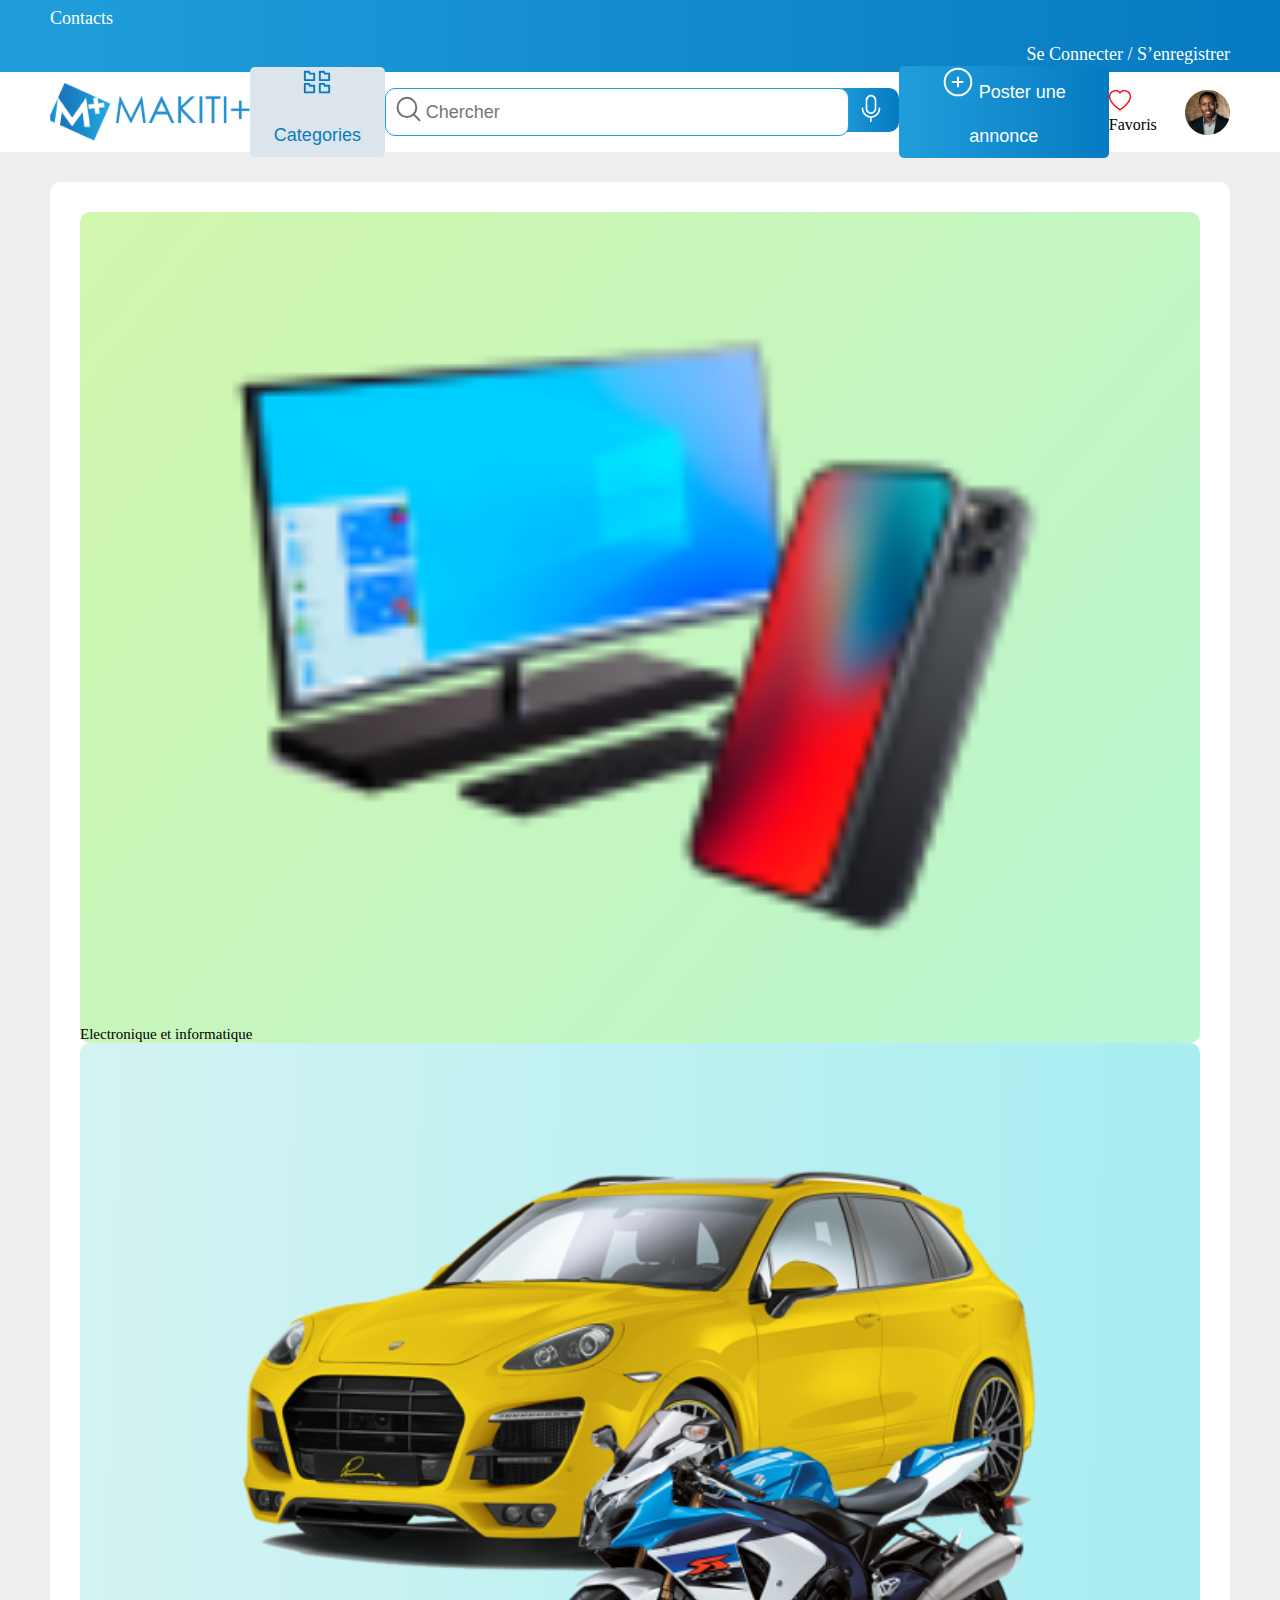
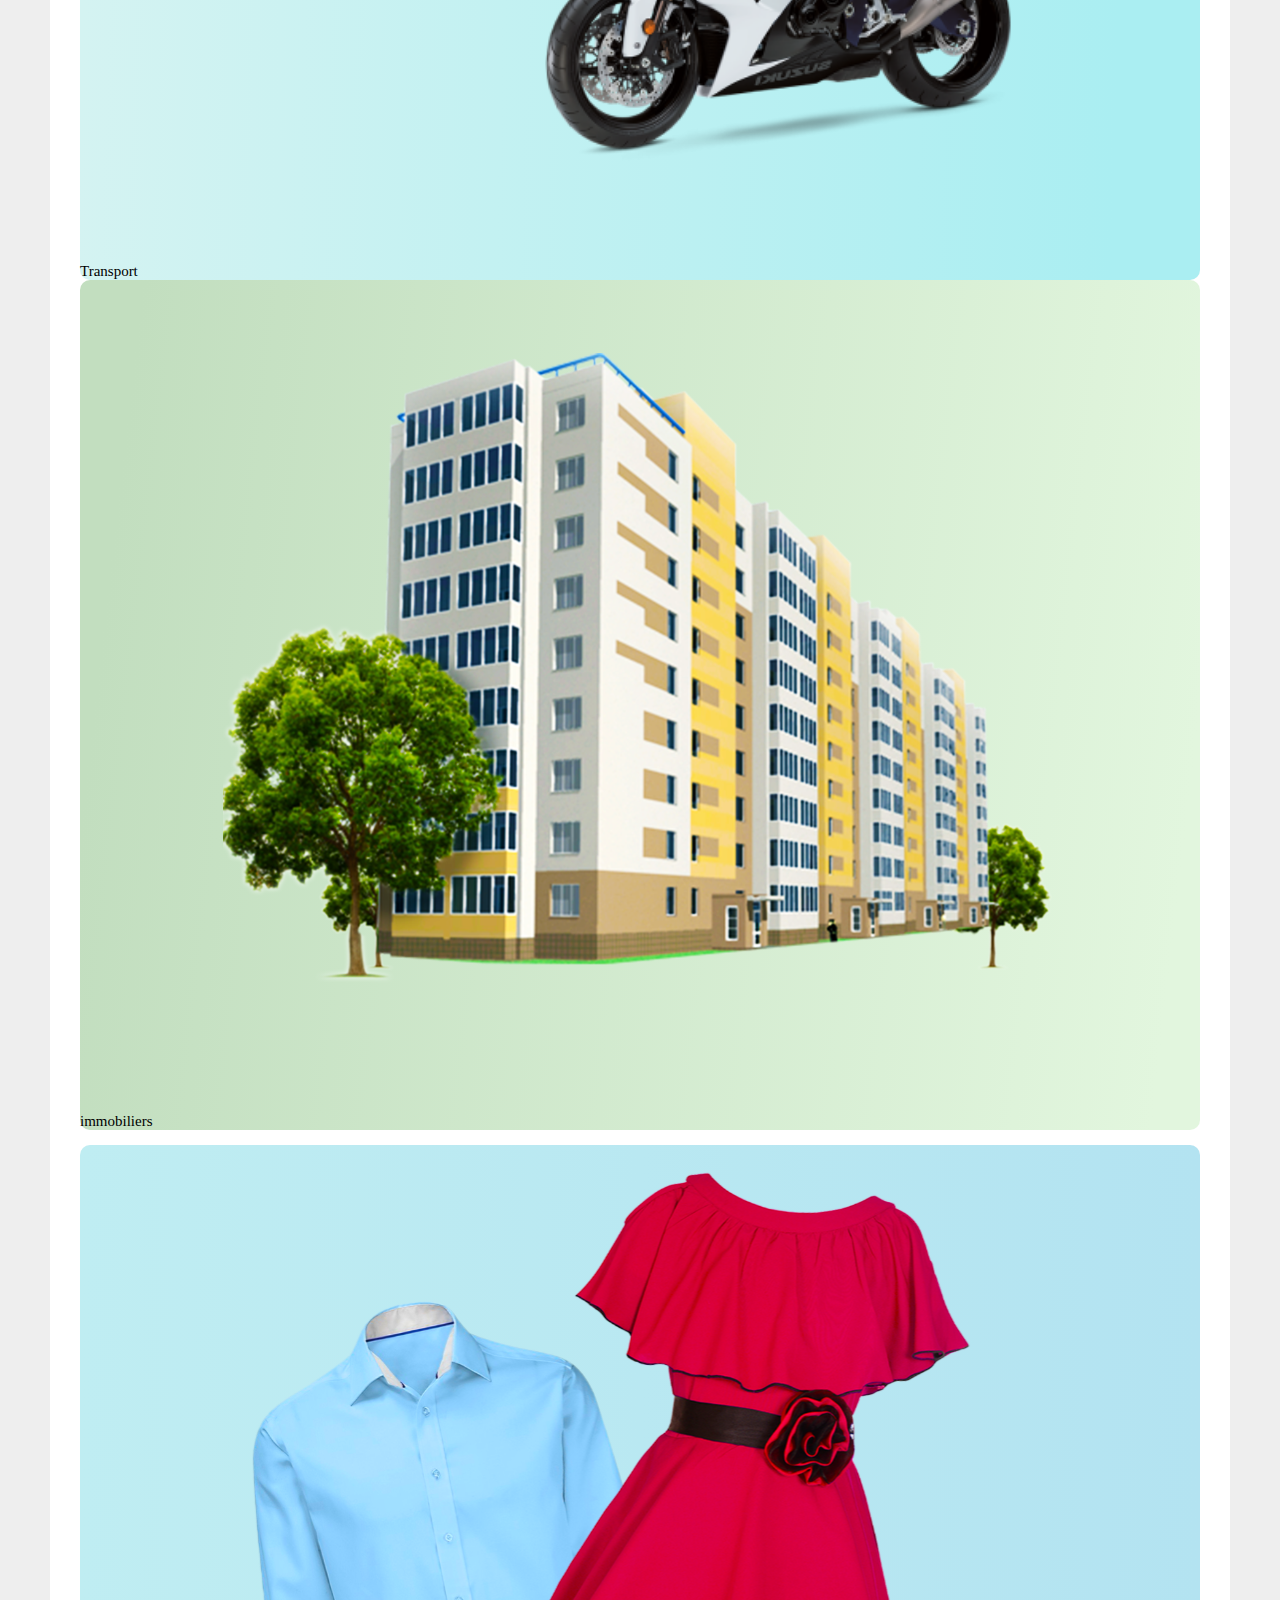
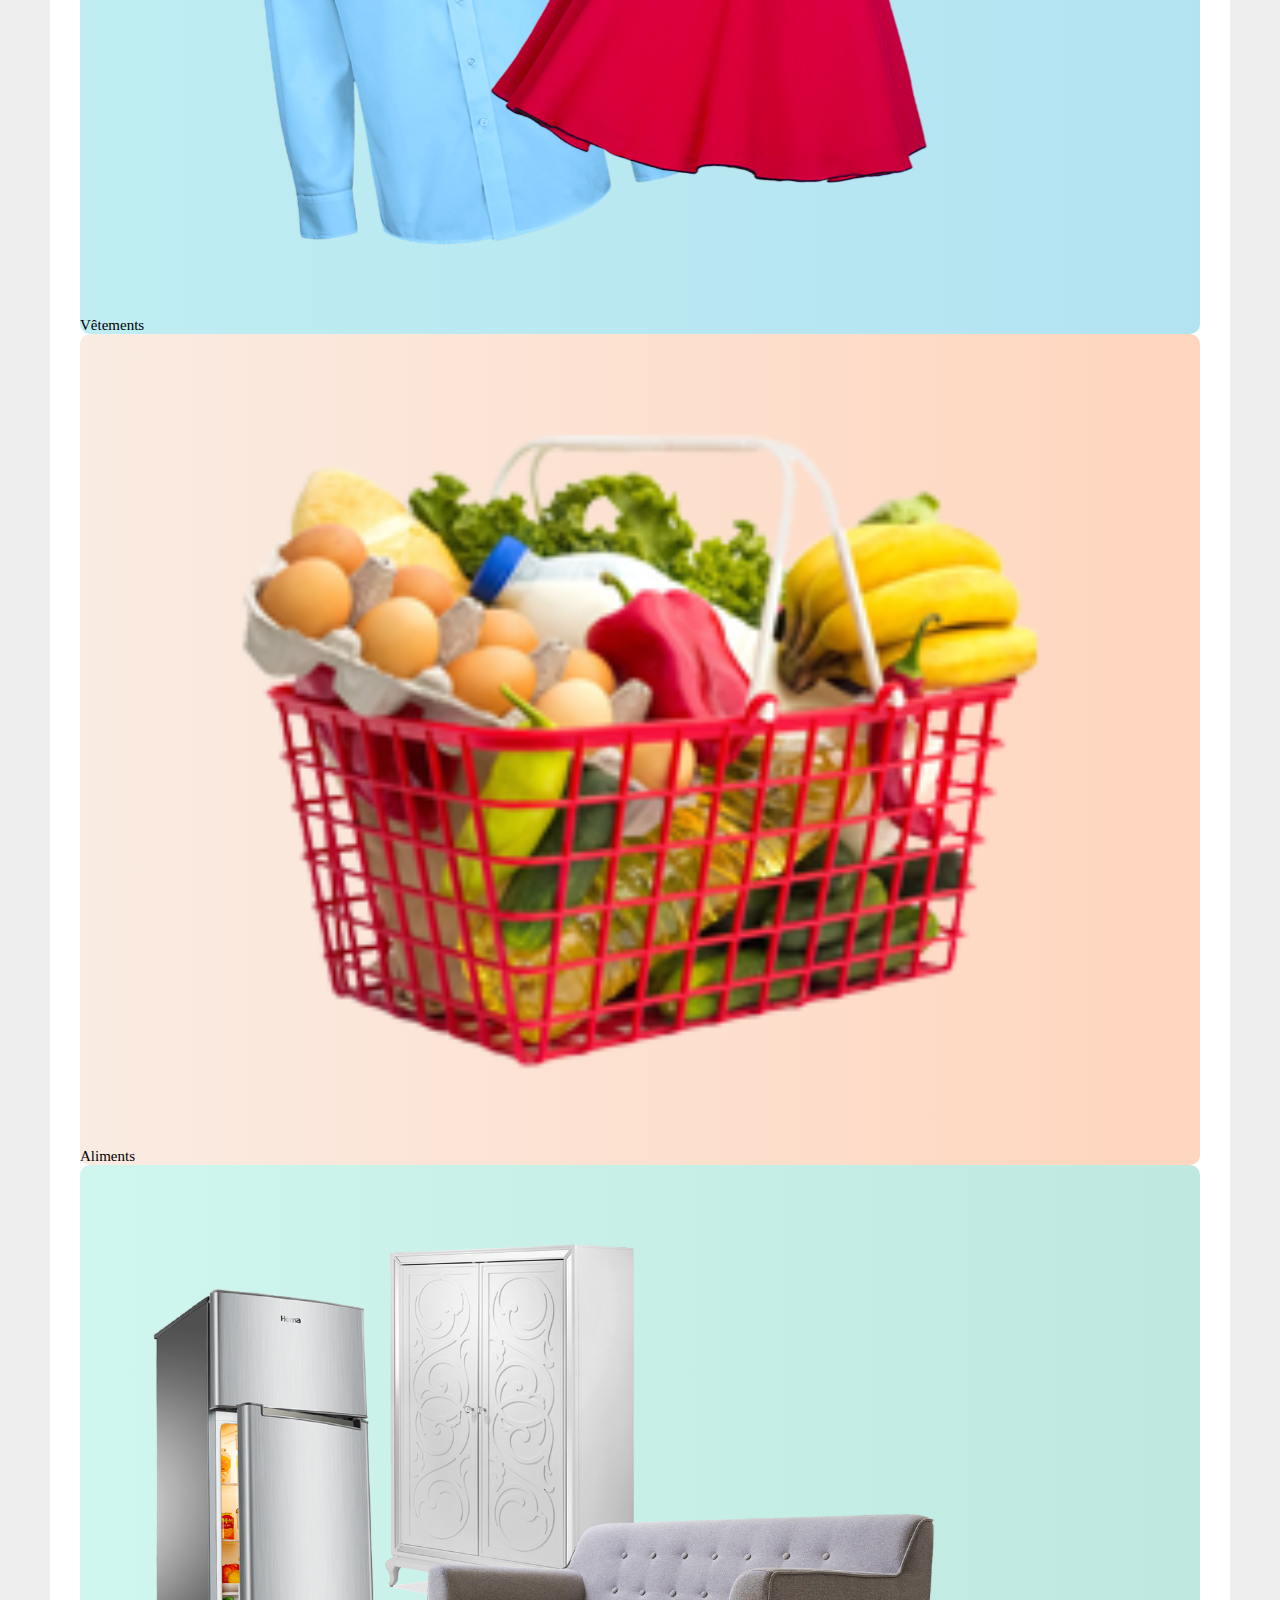
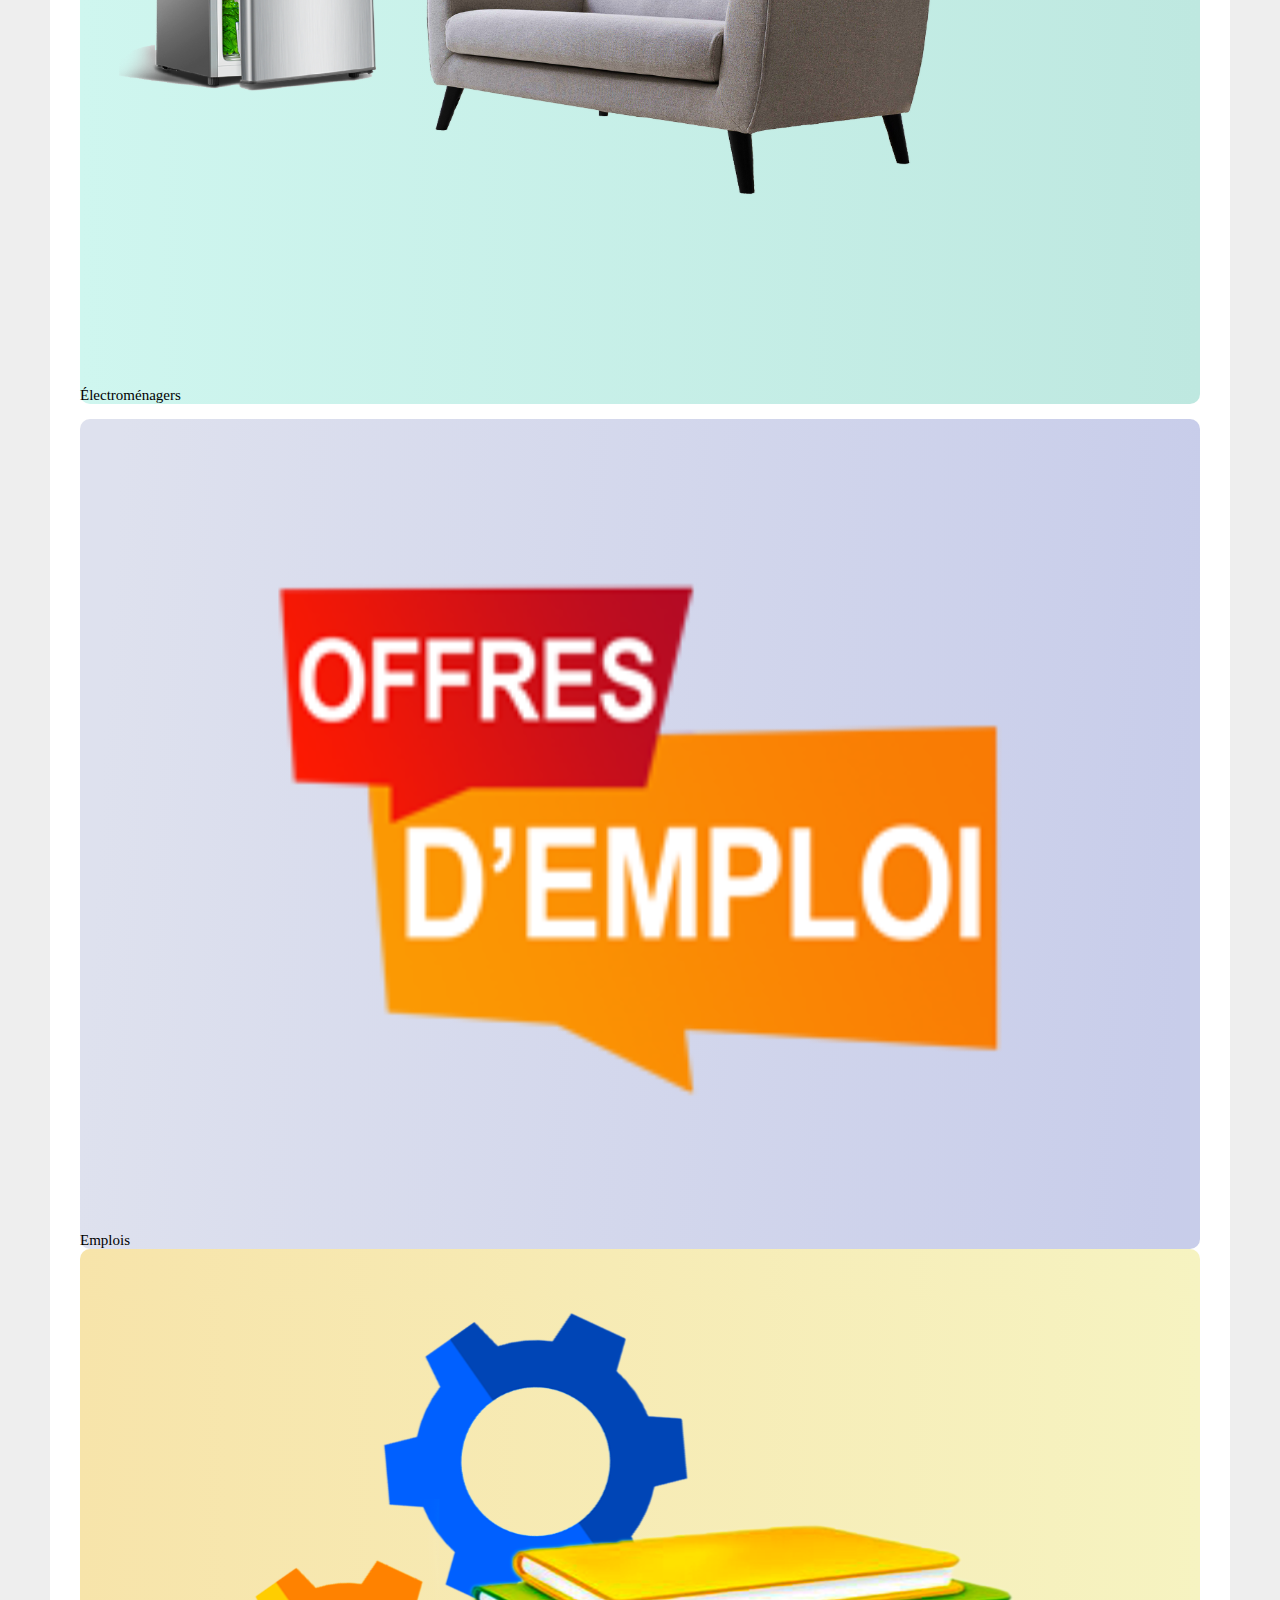
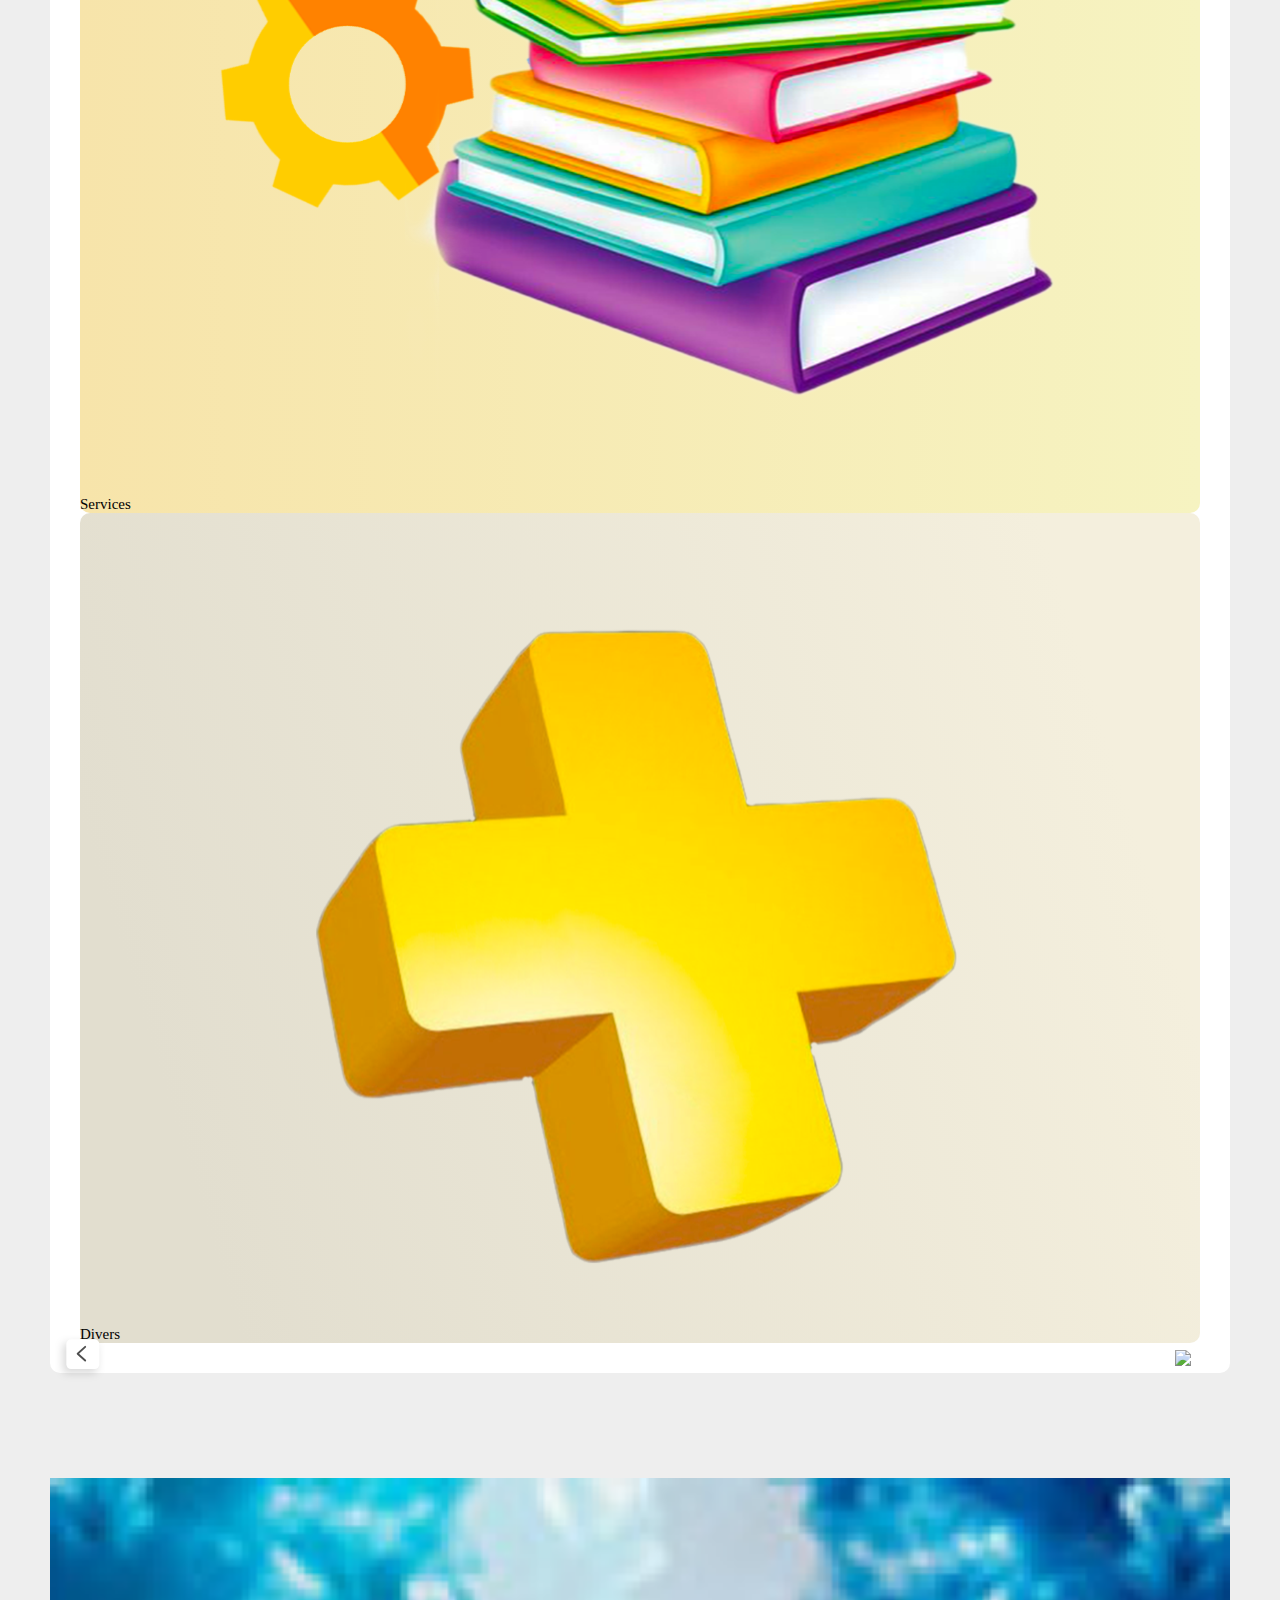
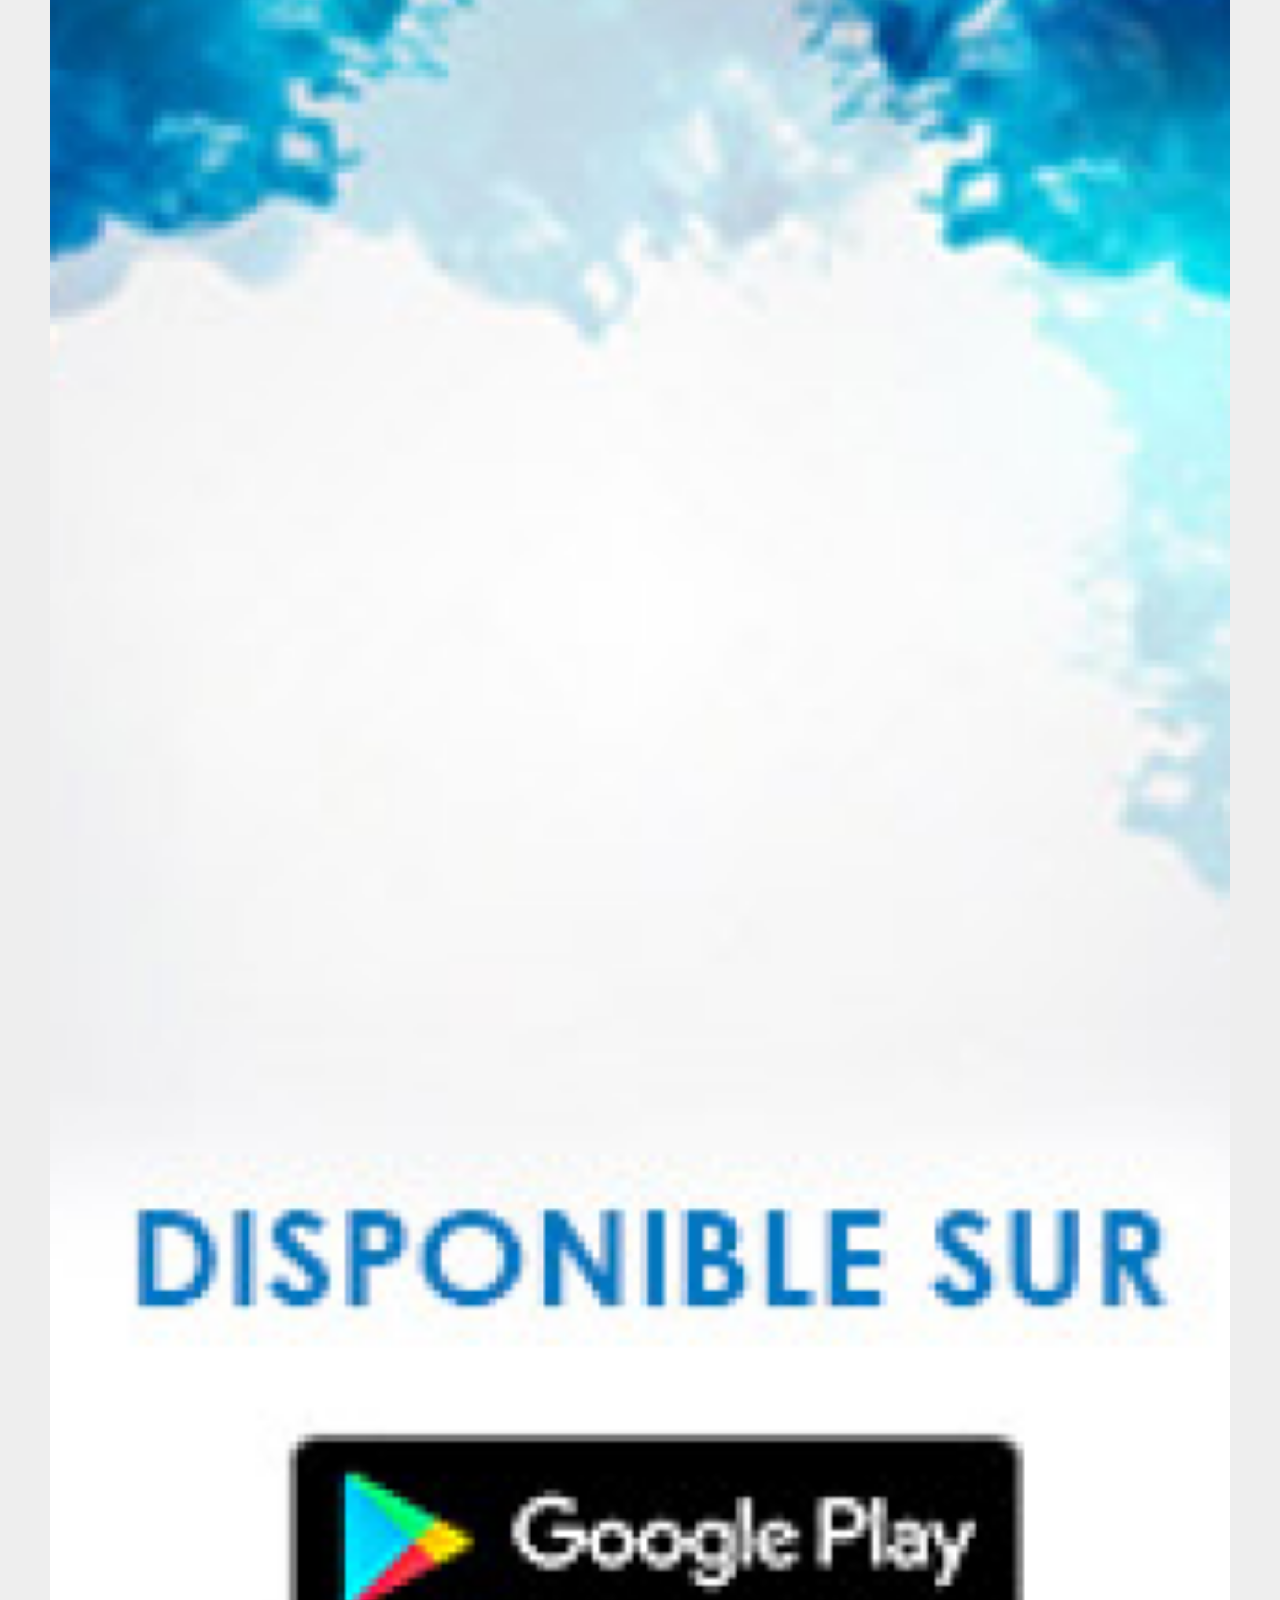
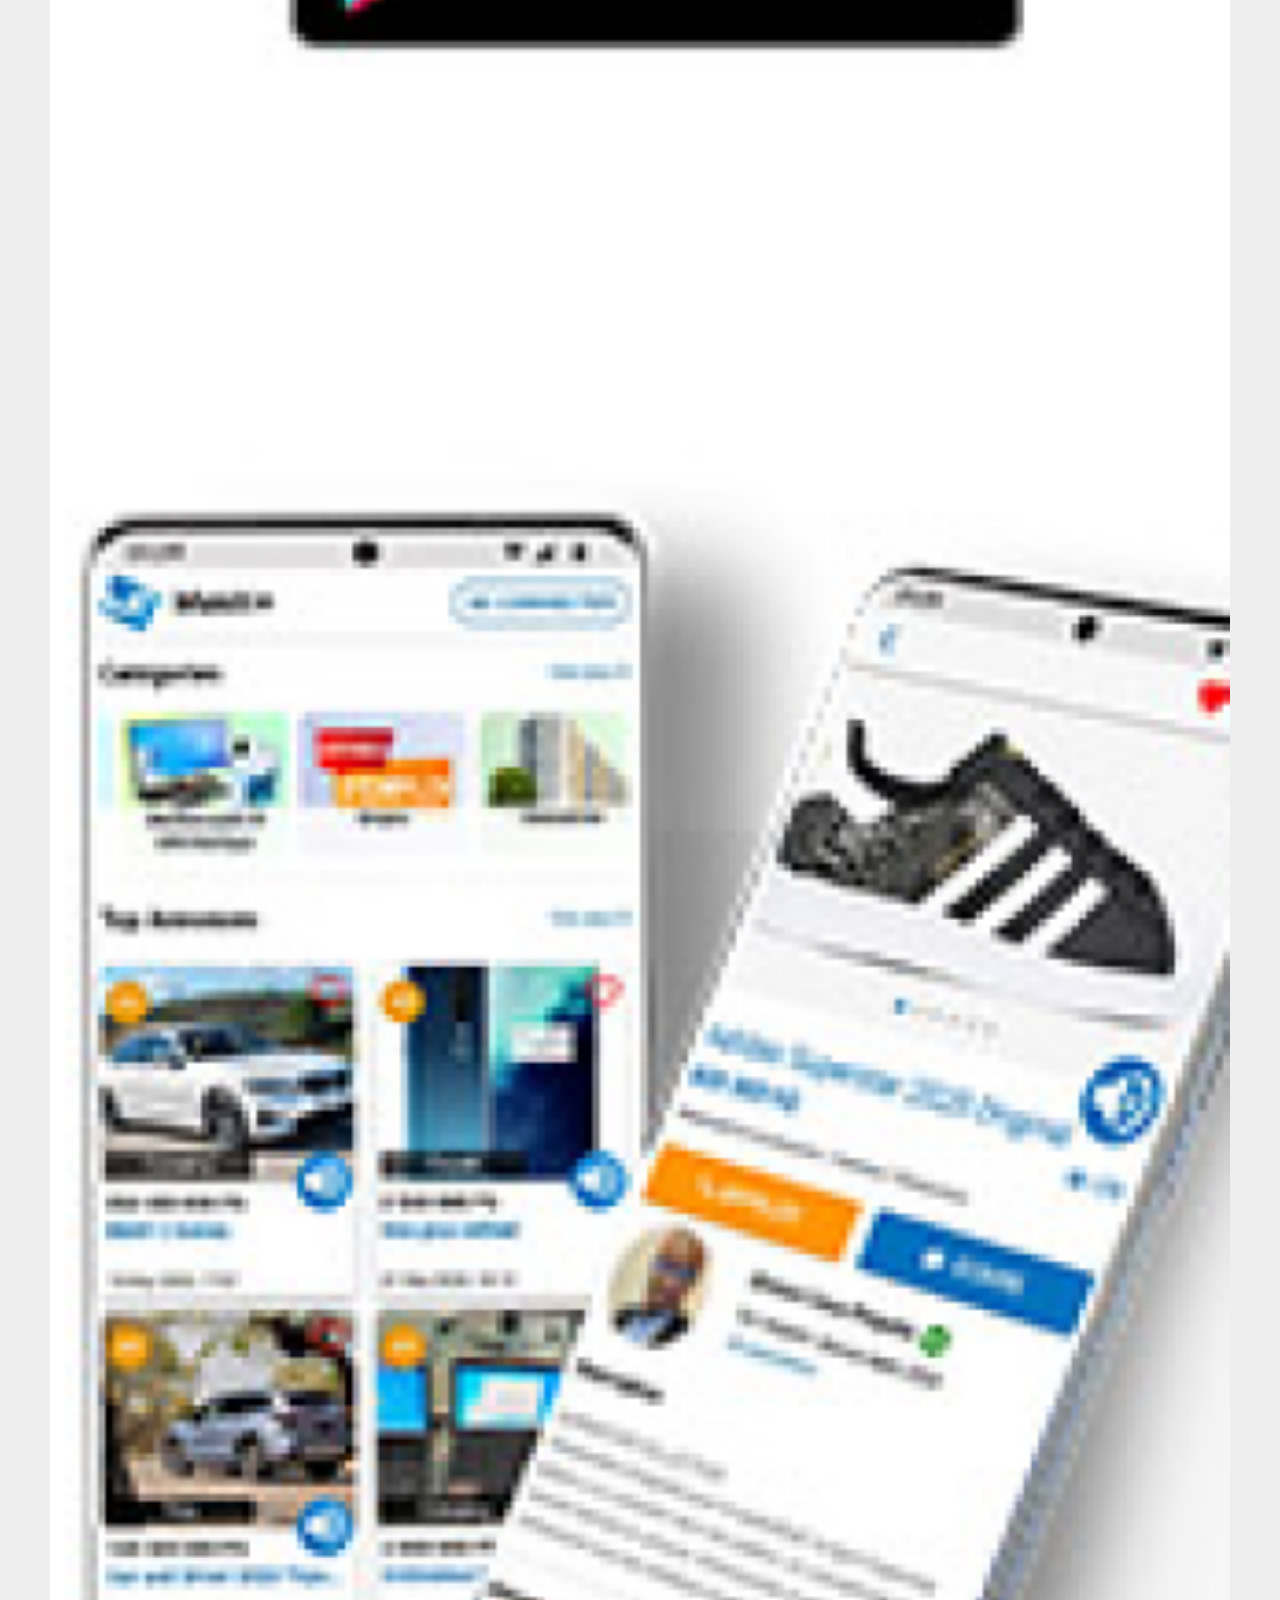
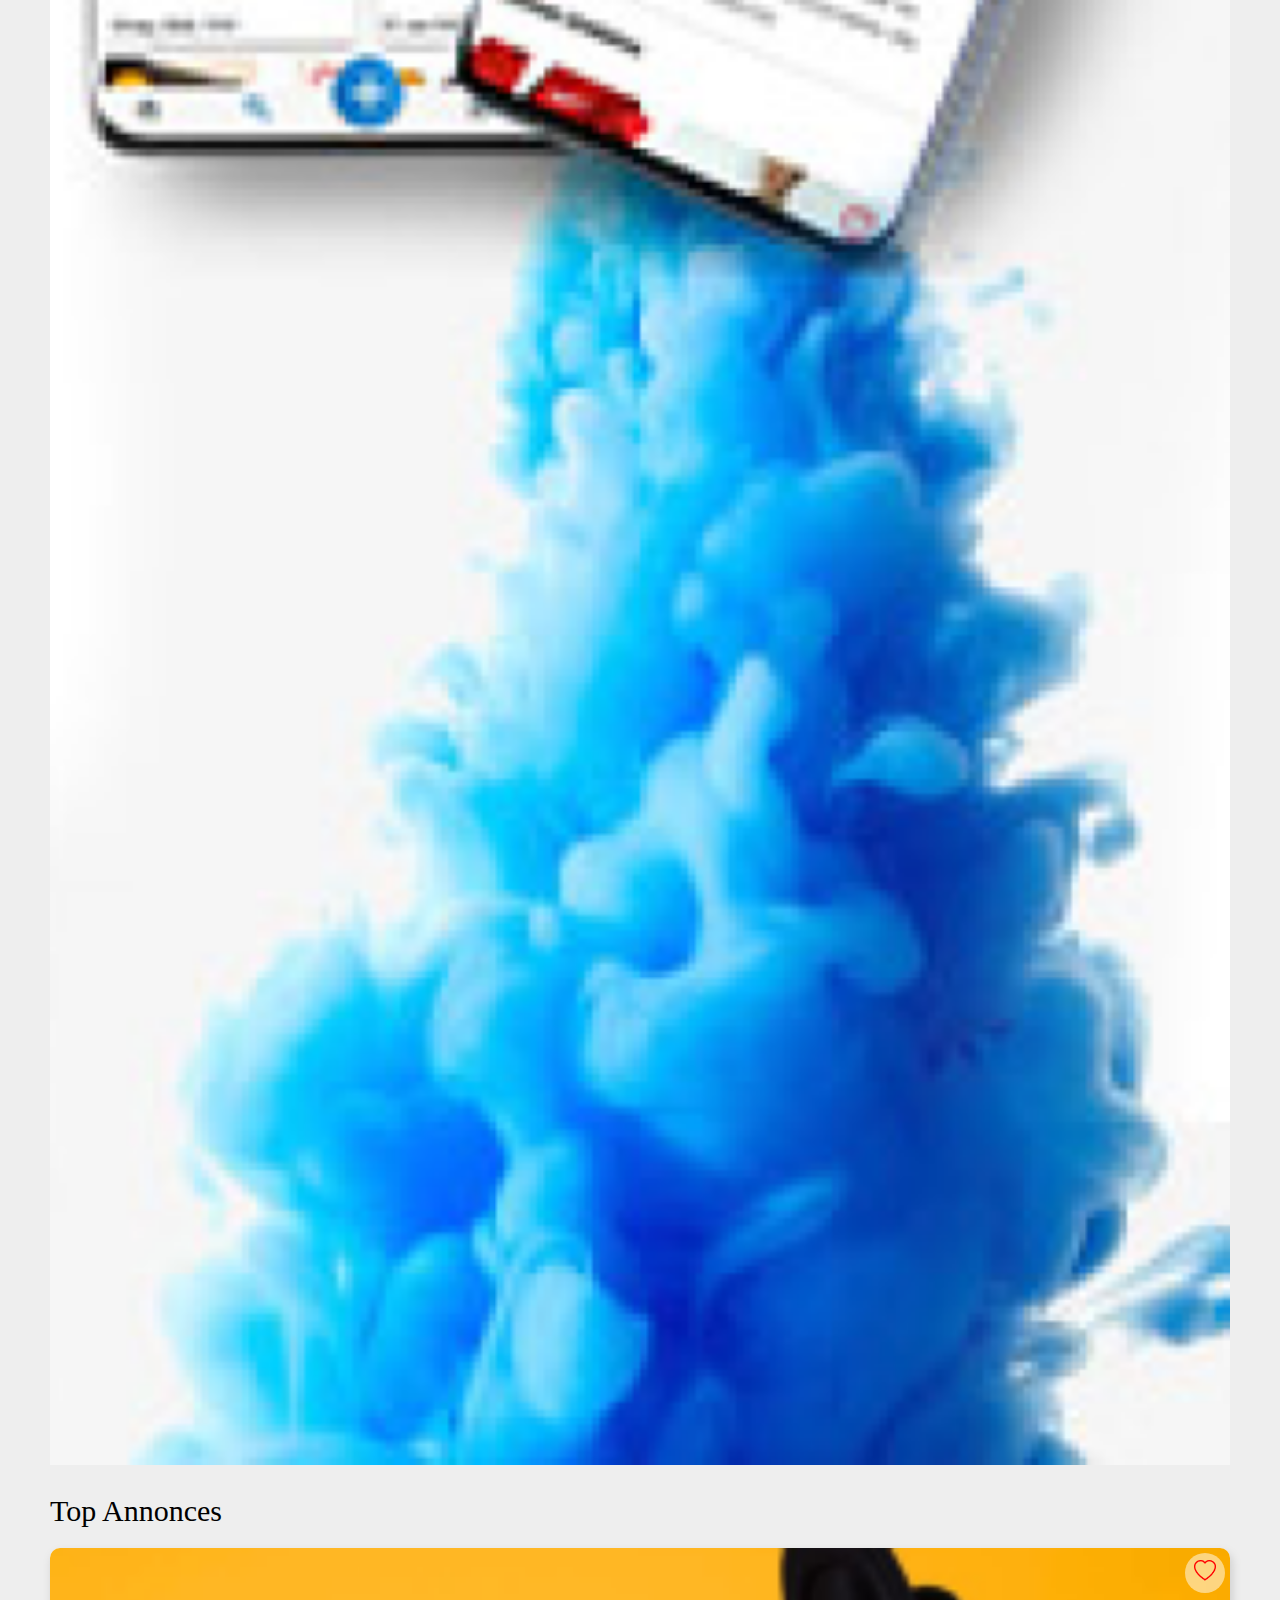
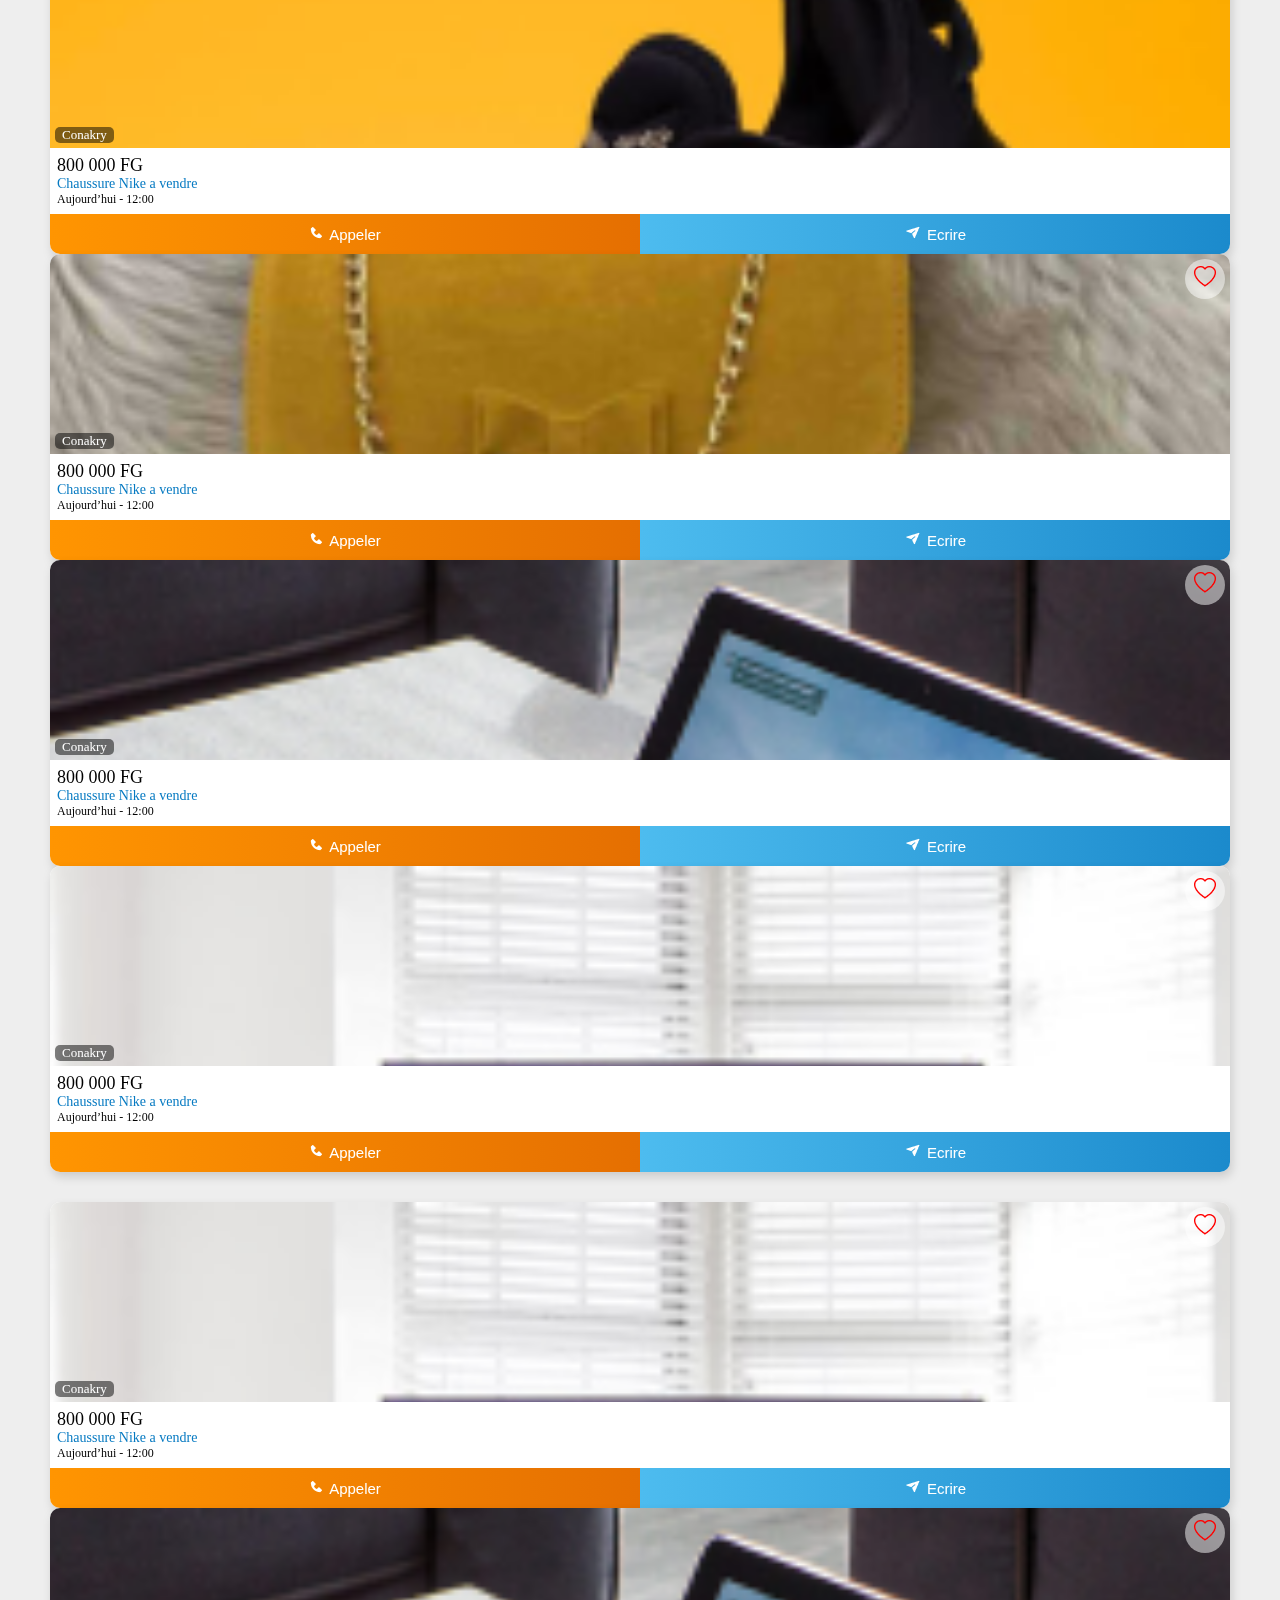
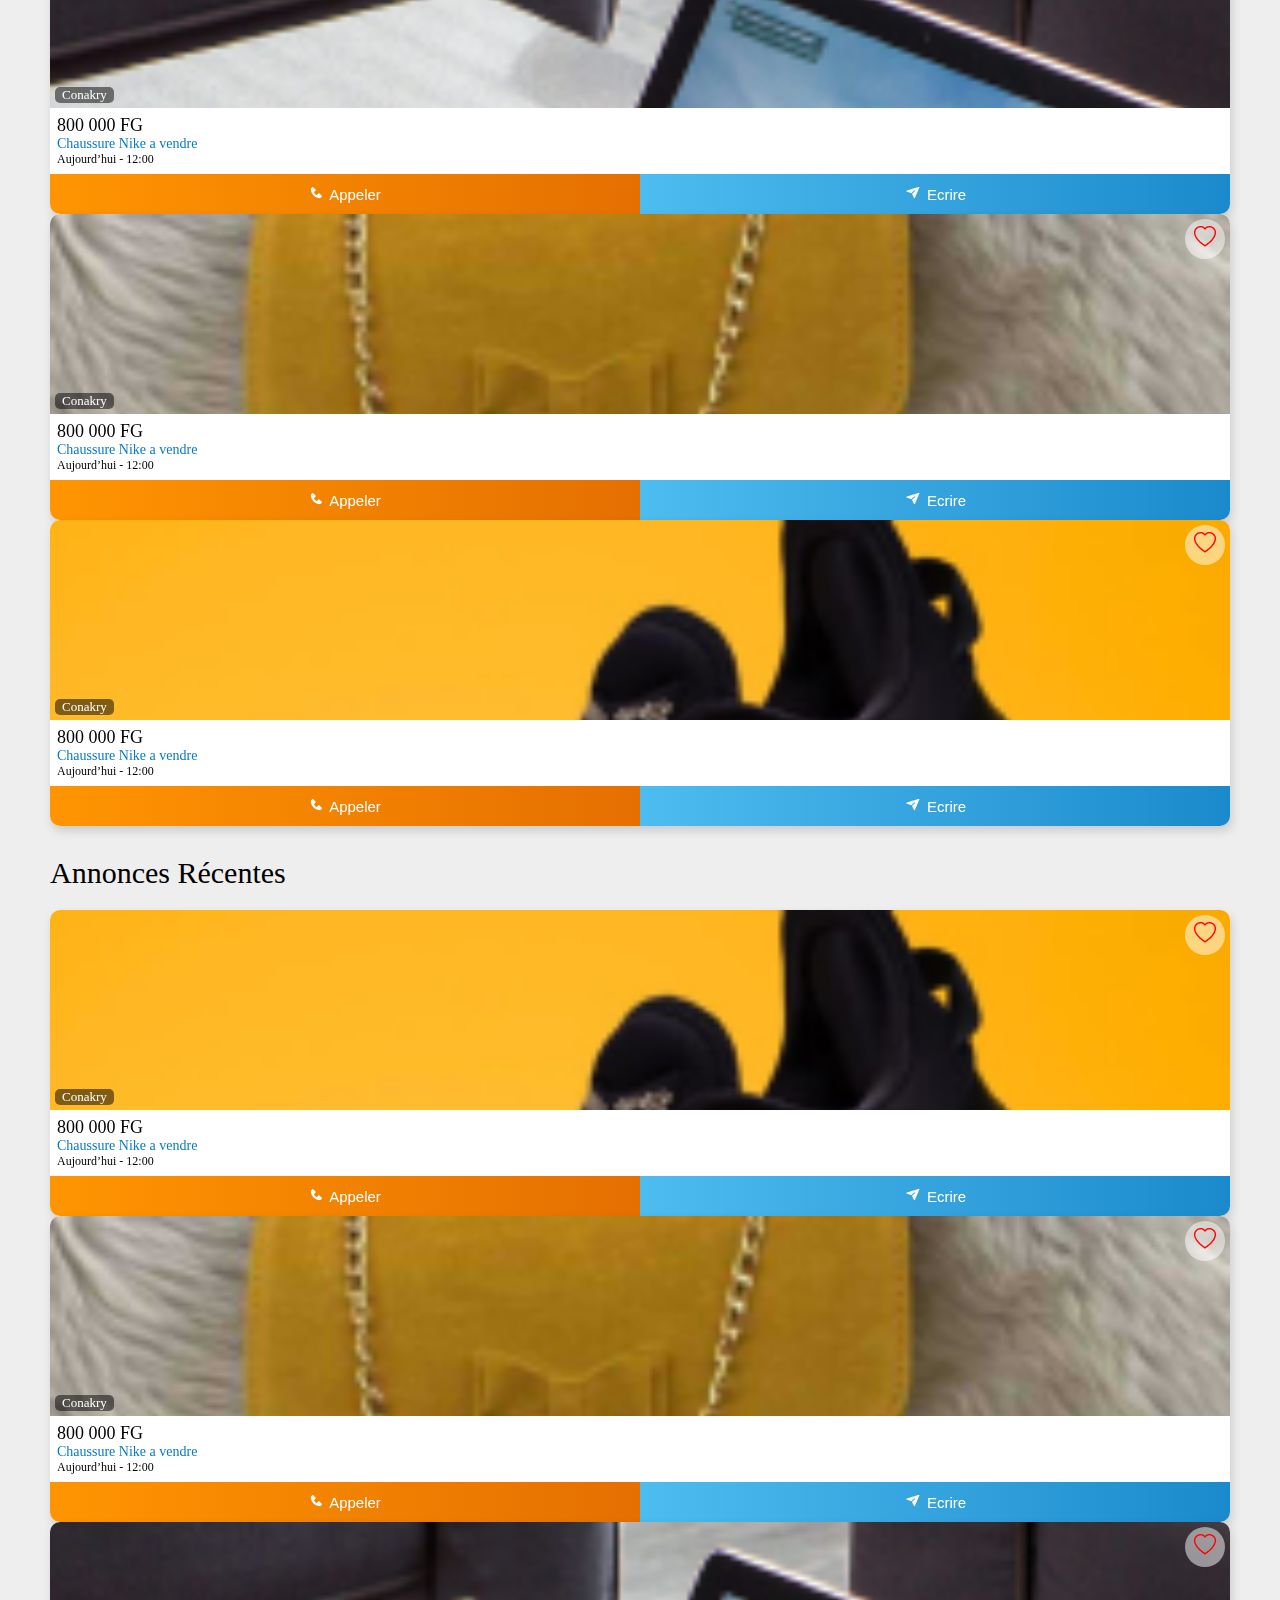
==== index.html @ 1780ac9e "Rename page-1.html to index.html" ====
<!DOCTYPE html>
<html lang="en">
<head>
    <meta charset="UTF-8">
    <meta http-equiv="X-UA-Compatible" content="IE=edge">
    <meta name="viewport" content="width=device-width, initial-scale=1.0">
    <title>Page 1</title>
    <link rel="stylesheet" href="https://cdn.jsdelivr.net/npm/bootstrap@5.1.2/dist/css/bootstrap.min.css" integrity="sha384-uWxY/CJNBR+1zjPWmfnSnVxwRheevXITnMqoEIeG1LJrdI0GlVs/9cVSyPYXdcSF" crossorigin="anonymous">
    <link rel="stylesheet" href="https://cdnjs.cloudflare.com/ajax/libs/font-awesome/5.15.4/css/all.min.css" integrity="sha512-1ycn6IcaQQ40/MKBW2W4Rhis/DbILU74C1vSrLJxCq57o941Ym01SwNsOMqvEBFlcgUa6xLiPY/NS5R+E6ztJQ==" crossorigin="anonymous" referrerpolicy="no-referrer" />
    <link rel="stylesheet" href="css/style.css">
</head>
<body>
    <div id="header">
        <div class="qlinks">
            <div class="row">
                <div class="col"><a href="#">Contacts</a></div>
                <div class="col align-right"><a href="#">Se Connecter / S’enregistrer</a></div>
            </div>
        </div>
        <nav class="nav-sticky">
            <div id="menu-toggle"><button><img src="assets/gg_menu-left-alt.svg" alt=""></button></div>
            <img src="assets/logo_5f49856982f2f 1-1.png" class="header-logo">
            <button class="header-cat"><img src="assets/carbon_categories.svg" alt=""> Categories</button>
            <form autocomplete="off" id="search">
                <div class="search-form">
                    <input type="text" placeholder="Chercher">
                    <button><img src="assets/bytesize_search.svg"></button>
                </div>
                <button class="input-after"><img src="assets/fluent_mic-on-48-regular.svg"></button>
            </form>
            <button class="poster"><img src="assets/akar-icons_circle-plus.svg"> Poster une annonce</button>
            <div class="favoris"><img src="assets/bi_heart.png" alt="">Favoris</div>
            <img src="assets/Ellipse 1.png" class="profile">
        </nav>
    </div>
    <form autocomplete="off" id="mobile-search">
        <div class="search-form">
            <input type="text" placeholder="Chercher">
            <button><img src="assets/bytesize_search.svg"></button>
        </div>
        <button class="input-after"><img src="assets/fluent_mic-on-48-regular.svg"></button>
    </form>
    <div id="mobile-banner"></div>
    <div id="mobile-categories">
        <div class="row gx-1">
            <div class="col-4">
                <div class="category c1">
                    <a href="#">
                        <img src="assets/Rectangle 13.png" class="category-img">
                        <span class="title">Electronique et informatique</span>        
                    </a>
                </div>
            </div>
            <div class="col-4">
                <div class="category c2">
                    <a href="#">
                        <img src="assets/Rectangle 13-1.png" class="category-img">
                        <span class="title">Transport</span>        
                    </a>
                </div>
            </div>
            <div class="col-4">
                <div class="category c3">
                    <a href="#">
                        <img src="assets/Rectangle 13-6.svg" class="category-img">
                        <span class="title">immobiliers</span>        
                    </a>
                </div>
            </div>
        </div>
        <div class="row gx-1">
            <div class="col-4">
                <div class="category c7">
                    <a href="#">
                        <img src="assets/Rectangle 13-5.svg" class="category-img">
                        <span class="title">Vêtements</span>        
                    </a>
                </div>
            </div>
            <div class="col-4">
                <div class="category c8">
                    <a href="#">
                        <img src="assets/Rectangle 13-4.svg" class="category-img">
                        <span class="title">Aliments</span>        
                    </a>
                </div>
            </div>
            <div class="col-4">
                <div class="category c9">
                    <a href="#">
                        <img src="assets/Rectangle 13-3.svg" style="width: 80%" class="category-img">
                        <span class="title">Électroménagers</span>        
                    </a>
                </div>
            </div>
        </div>
        <div class="row gx-1">
            <div class="col-4">
                <div class="category c4">
                    <a href="#">
                        <img src="assets/Rectangle 13-2.svg" class="category-img">
                        <span class="title">Emplois</span>        
                    </a>
                </div>
            </div>
            <div class="col-4">
                <div class="category c5">
                    <a href="#">
                        <img src="assets/Rectangle 13-1.svg" class="category-img">
                        <span class="title">Services</span>        
                    </a>
                </div>
            </div>
            <div class="col-4">
                <div class="category c6">
                    <a href="#">
                        <img src="assets/Rectangle 13.svg" class="category-img">
                        <span class="title">Divers</span>        
                    </a>
                </div>
            </div>
        </div>
    </div>
    <div id="categories">
        <div class="row">
            <div class="col-md-7">
                <div class="row gx-3">
                    <div class="col-md-4 col-4">
                        <div class="category c1">
                            <a href="#">
                                <div class="row gx-2">
                                    <div class="col"><img src="assets/Rectangle 13.png" class="category-img"></div>
                                    <div class="col"><span class="title">Electronique et informatique</span></div>
                                </div>
                            </a>
                        </div>
                    </div>
                    <div class="col-md-4 col-4">
                        <div class="category c2">
                            <a href="#">
                                <div class="row gx-2">
                                    <div class="col-md-6"><img src="assets/Rectangle 13-1.png" class="category-img"></div>
                                    <div class="col-md-6"><span class="title">Transport</span></div>
                                </div>
                            </a>
                        </div>
                    </div>
                    <div class="col-md-4 col-4">
                        <div class="category c3">
                            <a href="#">
                                <div class="row gx-2">
                                    <div class="col"><img src="assets/Rectangle 13-6.svg" class="category-img"></div>
                                    <div class="col"><span class="title">immobiliers</span></div>
                                </div>
                            </a>
                        </div>
                    </div>
                </div>
                <div class="row gx-3">
                    <div class="col-md-4">
                        <div class="category c7">
                            <a href="#">
                                <div class="row gx-2">
                                    <div class="col"><img src="assets/Rectangle 13-5.svg" class="category-img"></div>
                                    <div class="col"><span class="title">Vêtements</span></div>
                                </div>
                            </a>
                        </div>
                    </div>
                    <div class="col-md-4">
                        <div class="category c8">
                            <a href="#">
                                <div class="row gx-2">
                                    <div class="col"><img src="assets/Rectangle 13-4.svg" class="category-img"></div>
                                    <div class="col"><span class="title">Aliments</span></div>
                                </div>
                            </a>
                        </div>
                    </div>
                    <div class="col-md-4">
                        <div class="category c9">
                            <a href="#">
                                <div class="row gx-2">
                                    <div class="col"><img src="assets/Rectangle 13-3.svg" style="width: 80%" class="category-img"></div>
                                    <div class="col"><span class="title">Électroménagers</span></div>
                                </div>
                            </a>
                        </div>
                    </div>
                </div>
                <div class="row gx-3">
                    <div class="col-md-4">
                        <div class="category c4">
                            <a href="#">
                                <div class="row gx-2">
                                    <div class="col"><img src="assets/Rectangle 13-2.svg" class="category-img"></div>
                                    <div class="col"><span class="title">Emplois</span></div>
                                </div>
                            </a>
                        </div>
                    </div>
                    <div class="col-md-4">
                        <div class="category c5">
                            <a href="#">
                                <div class="row gx-2">
                                    <div class="col"><img src="assets/Rectangle 13-1.svg" class="category-img"></div>
                                    <div class="col"><span class="title">Services</span></div>
                                </div>
                            </a>
                        </div>
                    </div>
                    <div class="col-md-4">
                        <div class="category c6">
                            <a href="#">
                                <div class="row gx-2">
                                    <div class="col"><img src="assets/Rectangle 13.svg" class="category-img"></div>
                                    <div class="col"><span class="title">Divers</span></div>
                                </div>
                            </a>
                        </div>
                    </div>
                </div>
            </div>
            <div class="col-md-5">
                <div id="banner">
                    <img src="assets/Left Arrow.svg" class="left-arrow">
                    <img src="assets/Right Arrow.svg" class="right-arrow">
                </div>
            </div>
        </div>
    </div>
    <div id="main-content">
        <div class="row gx-5">
            <div class="col-md-3" id="side-banner">
                <img src="assets/Rectangle 31.png" class="side-img">
            </div>
            <div class="col-md-9">
                <h2 class="title">Top Annonces</h2>
                <div class="row">
                    <div class="col-md-3 col-6">
                        <div class="product">
                            <div class="product-image" style="background: url('assets/Rectangle 20-2.png'); background-size: cover;">
                                <button class="product-wish"><img src="assets/bi_heart.png"></button>
                                <div class="product-badge">Conakry</div>
                            </div>
                            <div class="product-description">
                                <h3 class="price">800 000 FG</h3>
                                <div class="product-name">Chaussure Nike a vendre</div>
                                <div class="desc">Aujourd’hui - 12:00</div>
                            </div>
                            <div class="product-actions">
                                <button class="call-btn"><img src="assets/bx_bxs-phone-1.png">Appeler</button>
                                <button class="send-btn"><img src="assets/carbon_send-alt-filled.png">Ecrire</button>
                            </div>
                        </div>
                    </div>
                    <div class="col-md-3 col-6">
                        <div class="product">
                            <div class="product-image" style="background: url('assets/Rectangle 22.png'); background-size: cover;">
                                <button class="product-wish"><img src="assets/bi_heart.png"></button>
                                <div class="product-badge">Conakry</div>
                            </div>
                            <div class="product-description">
                                <h3 class="price">800 000 FG</h3>
                                <div class="product-name">Chaussure Nike a vendre</div>
                                <div class="desc">Aujourd’hui - 12:00</div>
                            </div>
                            <div class="product-actions">
                                <button class="call-btn"><img src="assets/bx_bxs-phone-1.png">Appeler</button>
                                <button class="send-btn"><img src="assets/carbon_send-alt-filled.png">Ecrire</button>
                            </div>
                        </div>
                    </div>
                    <div class="col-md-3 col-6">
                        <div class="product">
                            <div class="product-image" style="background: url('assets/Rectangle 20-1.png'); background-size: cover;">
                                <button class="product-wish"><img src="assets/bi_heart.png"></button>
                                <div class="product-badge">Conakry</div>
                            </div>
                            <div class="product-description">
                                <h3 class="price">800 000 FG</h3>
                                <div class="product-name">Chaussure Nike a vendre</div>
                                <div class="desc">Aujourd’hui - 12:00</div>
                            </div>
                            <div class="product-actions">
                                <button class="call-btn"><img src="assets/bx_bxs-phone-1.png">Appeler</button>
                                <button class="send-btn"><img src="assets/carbon_send-alt-filled.png">Ecrire</button>
                            </div>
                        </div>
                    </div>
                    <div class="col-md-3 col-6">
                        <div class="product">
                            <div class="product-image" style="background: url('assets/Rectangle 20.png'); background-size: cover;">
                                <button class="product-wish"><img src="assets/bi_heart.png"></button>
                                <div class="product-badge">Conakry</div>
                            </div>
                            <div class="product-description">
                                <h3 class="price">800 000 FG</h3>
                                <div class="product-name">Chaussure Nike a vendre</div>
                                <div class="desc">Aujourd’hui - 12:00</div>
                            </div>
                            <div class="product-actions">
                                <button class="call-btn"><img src="assets/bx_bxs-phone-1.png">Appeler</button>
                                <button class="send-btn"><img src="assets/carbon_send-alt-filled.png">Ecrire</button>
                            </div>
                        </div>
                    </div>
                </div>
                <div class="row">
                    <div class="col-md-3 col-6">
                        <div class="product">
                            <div class="product-image" style="background: url('assets/Rectangle 20.png'); background-size: cover;">
                                <button class="product-wish"><img src="assets/bi_heart.png"></button>
                                <div class="product-badge">Conakry</div>
                            </div>
                            <div class="product-description">
                                <h3 class="price">800 000 FG</h3>
                                <div class="product-name">Chaussure Nike a vendre</div>
                                <div class="desc">Aujourd’hui - 12:00</div>
                            </div>
                            <div class="product-actions">
                                <button class="call-btn"><img src="assets/bx_bxs-phone-1.png">Appeler</button>
                                <button class="send-btn"><img src="assets/carbon_send-alt-filled.png">Ecrire</button>
                            </div>
                        </div>
                    </div>
                    <div class="col-md-3 col-6">
                        <div class="product">
                            <div class="product-image" style="background: url('assets/Rectangle 20-1.png'); background-size: cover;">
                                <button class="product-wish"><img src="assets/bi_heart.png"></button>
                                <div class="product-badge">Conakry</div>
                            </div>
                            <div class="product-description">
                                <h3 class="price">800 000 FG</h3>
                                <div class="product-name">Chaussure Nike a vendre</div>
                                <div class="desc">Aujourd’hui - 12:00</div>
                            </div>
                            <div class="product-actions">
                                <button class="call-btn"><img src="assets/bx_bxs-phone-1.png">Appeler</button>
                                <button class="send-btn"><img src="assets/carbon_send-alt-filled.png">Ecrire</button>
                            </div>
                        </div>
                    </div>
                    <div class="col-md-3 col-6">
                        <div class="product">
                            <div class="product-image" style="background: url('assets/Rectangle 22.png'); background-size: cover;">
                                <button class="product-wish"><img src="assets/bi_heart.png"></button>
                                <div class="product-badge">Conakry</div>
                            </div>
                            <div class="product-description">
                                <h3 class="price">800 000 FG</h3>
                                <div class="product-name">Chaussure Nike a vendre</div>
                                <div class="desc">Aujourd’hui - 12:00</div>
                            </div>
                            <div class="product-actions">
                                <button class="call-btn"><img src="assets/bx_bxs-phone-1.png">Appeler</button>
                                <button class="send-btn"><img src="assets/carbon_send-alt-filled.png">Ecrire</button>
                            </div>
                        </div>
                    </div>
                    <div class="col-md-3 col-6">
                        <div class="product">
                            <div class="product-image" style="background: url('assets/Rectangle 20-2.png'); background-size: cover;">
                                <button class="product-wish"><img src="assets/bi_heart.png"></button>
                                <div class="product-badge">Conakry</div>
                            </div>
                            <div class="product-description">
                                <h3 class="price">800 000 FG</h3>
                                <div class="product-name">Chaussure Nike a vendre</div>
                                <div class="desc">Aujourd’hui - 12:00</div>
                            </div>
                            <div class="product-actions">
                                <button class="call-btn"><img src="assets/bx_bxs-phone-1.png">Appeler</button>
                                <button class="send-btn"><img src="assets/carbon_send-alt-filled.png">Ecrire</button>
                            </div>
                        </div>
                    </div>
                </div>
                <h2 class="title">Annonces Récentes</h2>
                <div class="row">
                    <div class="col-md-3 col-6">
                        <div class="product">
                            <div class="product-image" style="background: url('assets/Rectangle 20-2.png'); background-size: cover;">
                                <button class="product-wish"><img src="assets/bi_heart.png"></button>
                                <div class="product-badge">Conakry</div>
                            </div>
                            <div class="product-description">
                                <h3 class="price">800 000 FG</h3>
                                <div class="product-name">Chaussure Nike a vendre</div>
                                <div class="desc">Aujourd’hui - 12:00</div>
                            </div>
                            <div class="product-actions">
                                <button class="call-btn"><img src="assets/bx_bxs-phone-1.png">Appeler</button>
                                <button class="send-btn"><img src="assets/carbon_send-alt-filled.png">Ecrire</button>
                            </div>
                        </div>
                    </div>
                    <div class="col-md-3 col-6">
                        <div class="product">
                            <div class="product-image" style="background: url('assets/Rectangle 22.png'); background-size: cover;">
                                <button class="product-wish"><img src="assets/bi_heart.png"></button>
                                <div class="product-badge">Conakry</div>
                            </div>
                            <div class="product-description">
                                <h3 class="price">800 000 FG</h3>
                                <div class="product-name">Chaussure Nike a vendre</div>
                                <div class="desc">Aujourd’hui - 12:00</div>
                            </div>
                            <div class="product-actions">
                                <button class="call-btn"><img src="assets/bx_bxs-phone-1.png">Appeler</button>
                                <button class="send-btn"><img src="assets/carbon_send-alt-filled.png">Ecrire</button>
                            </div>
                        </div>
                    </div>
                    <div class="col-md-3 col-6">
                        <div class="product">
                            <div class="product-image" style="background: url('assets/Rectangle 20-1.png'); background-size: cover;">
                                <button class="product-wish"><img src="assets/bi_heart.png"></button>
                                <div class="product-badge">Conakry</div>
                            </div>
                            <div class="product-description">
                                <h3 class="price">800 000 FG</h3>
                                <div class="product-name">Chaussure Nike a vendre</div>
                                <div class="desc">Aujourd’hui - 12:00</div>
                            </div>
                            <div class="product-actions">
                                <button class="call-btn"><img src="assets/bx_bxs-phone-1.png">Appeler</button>
                                <button class="send-btn"><img src="assets/carbon_send-alt-filled.png">Ecrire</button>
                            </div>
                        </div>
                    </div>
                    <div class="col-md-3 col-6">
                        <div class="product">
                            <div class="product-image" style="background: url('assets/Rectangle 20.png'); background-size: cover;">
                                <button class="product-wish"><img src="assets/bi_heart.png"></button>
                                <div class="product-badge">Conakry</div>
                            </div>
                            <div class="product-description">
                                <h3 class="price">800 000 FG</h3>
                                <div class="product-name">Chaussure Nike a vendre</div>
                                <div class="desc">Aujourd’hui - 12:00</div>
                            </div>
                            <div class="product-actions">
                                <button class="call-btn"><img src="assets/bx_bxs-phone-1.png">Appeler</button>
                                <button class="send-btn"><img src="assets/carbon_send-alt-filled.png">Ecrire</button>
                            </div>
                        </div>
                    </div>
                </div>
                <div class="row">
                    <div class="col-md-3 col-6">
                        <div class="product">
                            <div class="product-image" style="background: url('assets/Rectangle 20.png'); background-size: cover;">
                                <button class="product-wish"><img src="assets/bi_heart.png"></button>
                                <div class="product-badge">Conakry</div>
                            </div>
                            <div class="product-description">
                                <h3 class="price">800 000 FG</h3>
                                <div class="product-name">Chaussure Nike a vendre</div>
                                <div class="desc">Aujourd’hui - 12:00</div>
                            </div>
                            <div class="product-actions">
                                <button class="call-btn"><img src="assets/bx_bxs-phone-1.png">Appeler</button>
                                <button class="send-btn"><img src="assets/carbon_send-alt-filled.png">Ecrire</button>
                            </div>
                        </div>
                    </div>
                    <div class="col-md-3 col-6">
                        <div class="product">
                            <div class="product-image" style="background: url('assets/Rectangle 20-1.png'); background-size: cover;">
                                <button class="product-wish"><img src="assets/bi_heart.png"></button>
                                <div class="product-badge">Conakry</div>
                            </div>
                            <div class="product-description">
                                <h3 class="price">800 000 FG</h3>
                                <div class="product-name">Chaussure Nike a vendre</div>
                                <div class="desc">Aujourd’hui - 12:00</div>
                            </div>
                            <div class="product-actions">
                                <button class="call-btn"><img src="assets/bx_bxs-phone-1.png">Appeler</button>
                                <button class="send-btn"><img src="assets/carbon_send-alt-filled.png">Ecrire</button>
                            </div>
                        </div>
                    </div>
                    <div class="col-md-3 col-6">
                        <div class="product">
                            <div class="product-image" style="background: url('assets/Rectangle 22.png'); background-size: cover;">
                                <button class="product-wish"><img src="assets/bi_heart.png"></button>
                                <div class="product-badge">Conakry</div>
                            </div>
                            <div class="product-description">
                                <h3 class="price">800 000 FG</h3>
                                <div class="product-name">Chaussure Nike a vendre</div>
                                <div class="desc">Aujourd’hui - 12:00</div>
                            </div>
                            <div class="product-actions">
                                <button class="call-btn"><img src="assets/bx_bxs-phone-1.png">Appeler</button>
                                <button class="send-btn"><img src="assets/carbon_send-alt-filled.png">Ecrire</button>
                            </div>
                        </div>
                    </div>
                    <div class="col-md-3 col-6">
                        <div class="product">
                            <div class="product-image" style="background: url('assets/Rectangle 20-2.png'); background-size: cover;">
                                <button class="product-wish"><img src="assets/bi_heart.png"></button>
                                <div class="product-badge">Conakry</div>
                            </div>
                            <div class="product-description">
                                <h3 class="price">800 000 FG</h3>
                                <div class="product-name">Chaussure Nike a vendre</div>
                                <div class="desc">Aujourd’hui - 12:00</div>
                            </div>
                            <div class="product-actions">
                                <button class="call-btn"><img src="assets/bx_bxs-phone-1.png">Appeler</button>
                                <button class="send-btn"><img src="assets/carbon_send-alt-filled.png">Ecrire</button>
                            </div>
                        </div>
                    </div>
                </div>
            </div>
        </div>
    </div>
    <div id="mobile-spacer"></div>
    <div id="mobile-footer">
        <button class="active"><i class="fas fa-home"></i><span>Home</span></button>
        <button><i class="fas fa-map-marker-alt"></i><span>Carte</span></button>
        <button class="mitte"><i class="fas fa-plus"></i></button>
        <button><i class="far fa-star"></i><span>Favoris</span></button>
        <button><i class="far fa-user"></i><span>Profile</span></button>
    </div>
    <div id="footer">
        <div class="row gx-5">
            <div class="col-md-3">
                <img src="assets/logo_5f49856982f2f 1-1.png" class="footer-logo">
                <p>Le plus grand marché publique en ligne de Guinée</p>
                <div class="social-icons">
                    <div class="social-icon"><a href="#"><i class="fab fa-youtube"></i></a></div>
                    <div class="social-icon"><a href="#"><i class="fab fa-facebook-square"></i></a></div>
                    <div class="social-icon"><a href="#"><i class="fab fa-twitter"></i></a></div>
                    <div class="social-icon"><a href="#"><i class="fab fa-instagram"></i></a></div>
                </div>
            </div>
            <div class="col-md-3">
                <div class="title">Contacts</div>
                <div class="row gx-3 clist">
                    <div class="col-md-2"><img src="assets/si-glyph_pin-location-2.png"></div>
                    <div class="col-md-10">République de Guinée Conakry, Yattaya-Fossidet</div>
                </div>
                <div class="row gx-3 clist">
                    <div class="col-md-2"><img src="assets/bx_bxs-phone-3.png"></div>
                    <div class="col-md-10">+224 666 66 66 66</div>
                </div>
                <div class="row gx-3 clist">
                    <div class="col-md-2"><img src="assets/jam_envelope-f.png"></div>
                    <div class="col-md-10">support@makitiplus.com</div>
                </div>
            </div>
            <div class="col-md-2">
                <div class="title">Services</div>
                <ul class="menu">
                    <li><a href="#">Aide ed Support</a></li>
                    <li><a href="#">Politique de confidentialité</a></li>
                    <li><a href="#">Conditions Générales d’Utilisations</a></li>
                </ul>
            </div>
            <div class="col-md-2">
                <div class="title">Liens Rapides</div>
                <ul class="menu">
                    <li><a href="#">Se connecter</a></li>
                    <li><a href="#">S’enregistrer</a></li>
                    <li><a href="#">Mon Profile</a></li>
                    <li><a href="#">Ma Boutique</a></li>
                    <li><a href="#">Mes annonces</a></li>
                </ul>
            </div>
            <div class="col-md-2">
                <div class="title">L’Application Makiti+</div>
                <a href="#"><img src="assets/Appstore-1.png" alt="" class="appstore"></a>
                <a href="#"><img src="assets/Appstore.png" alt="" class="appstore"></a>
            </div>
        </div>
        <hr class="separator">
        <div class="row">
            <div class="copyright">&copy; 2021 Makitiplus SAS. Tous droits réservés.</div>
        </div>
    </div>
</body>
</html>
---- css/style.css ----
body {
    padding: 0;
    margin: 0;
    background: #eee;
    font-family: 'Roboto';
    box-sizing: border-box;
}

/*HEADER*/
#menu-toggle button {
    background: none;
    border: none;
    outline: none;
    padding: 0;
    text-align: left;
}
.qlinks {
    font-size: 18px;
    line-height: 36px;
    background: linear-gradient(270deg, #067AC2 0%, #209EDB 100%), #C4C4C4;
    padding: 0 50px;
}
.qlinks a {
    color: #fff;
    text-decoration: none;
}
.col.align-right {
    text-align: right;
}
#header nav {
    height: 80px;
    background-color: #fff;
    display: flex;
    align-items: center;
    justify-content: space-between;
    padding: 0 50px;
}
.header-logo {
    max-width: 200px;
    height: auto;
}
nav form {
    display: flex;
}
.search-form {
    position: relative;
    z-index: 20;
    display: inline-block;
}
.search-form input {
    width: 420px;
    height: 44px;
    font-size: 18px;
    padding-left: 40px;
    border-radius: 10px;
    border: 1px solid #209EDB;
    outline: none;
}
.search-form button {
    background: none;
    outline: none;
    border: none;
    position: absolute;
    top: 7px;
    left: 5px;
}
.input-after {
    background: linear-gradient(270deg, #067AC2 0%, #209EDB 100%), #C4C4C4;
    height: 44px;
    width: 65px;
    border: none;
    outline: none;
    border-radius: 10px;
    margin-left: -15px;
    z-index: 1;
    padding-left: 15px;
}
#mobile-banner {
    height: 90px;
    background: url('../assets/Rectangle\ 3.png');
    background-size: cover;
    border-radius: 10px;
    margin: 10px;
}
button.poster {
    background: linear-gradient(270deg, #067AC2 0%, #209EDB 100%), #C4C4C4;
    line-height: 44px;
    border: none;
    outline: none;
    font-size: 18px;
    color: #fff;
    padding: 0 7px;
    font-weight: 500;
    border-radius: 5px;
}
.profile {
    width: 45px;
}
.favoris {
    font-size: 16px;
    font-weight: 500;
}
.favoris img {
    margin-right: 7px;
}
.header-cat {
    background: linear-gradient(0deg, #DCE5EC, #DCE5EC), #C4C4C4;
    line-height: 44px;
    border: none;
    outline: none;
    font-size: 18px;
    color: #077BC3;
    padding: 0 7px;
    font-weight: 500;
    border-radius: 5px;
}
/*END HEADER*/

/*CATEGORIES*/
#categories {
    margin: 30px 50px;
    padding: 30px;
    padding-bottom: 15px;
    border-radius: 10px;
    background-color: #fff;
}
#categories > .row > div > .row {
    margin-bottom: 15px;
}
#categories .category {
    border-radius: 10px;
}
.category.c1 {
    background: linear-gradient(129.88deg, #D2F6AC -0.76%, #B8F6D2 103.14%), #FFFFFF;
}
.category.c2 {
    background: linear-gradient(271.66deg, #AAEEF2 7.73%, #D4F3F2 98.27%), #FFFFFF;
}
.category.c3 {
    background: linear-gradient(96.58deg, #C2DEBF 5.17%, #E2F6DE 96.02%), #FFFFFF;
}
.category.c4 {
    background: linear-gradient(273.26deg, #C8CDEA 2.92%, #DEE1EE 96.43%), #FFFFFF;
}
.category.c5 {
    background: linear-gradient(90deg, #F7E4AA 0%, #F6F3C1 100%), #FFFFFF;
}
.category.c6 {
    background: linear-gradient(72.83deg, #E2DECF 11.8%, #F4EFDD 88.2%), #FFFFFF;
}
.category.c7 {
    background: linear-gradient(270deg, #B3E3F1 0%, #BFEDF2 100%), #FFFFFF;
}
.category.c8 {
    background: linear-gradient(90deg, #FAECE3 0%, #FFD6BF 95.38%), #FFFFFF;
}
.category.c9 {
    background: linear-gradient(270deg, #BEE8E0 0%, #CFF6EF 100%), #FFFFFF;
}
.category .row {
    align-items: center;
}
.category .category-img {
    width: 100%;
}
.category a {
    text-decoration: none;
    color: #000;
    font-size: 15px;
}
#banner {
    position: relative;
    height: 100%;
    width: 100%;
    background: url(../assets/Rectangle\ 33.svg);
    background-size: cover;
    border-radius: 10px;
}
#banner .right-arrow {
    position: absolute;
    width: 50px;
    top: 50%;
    transform: translateY(-50%);
    right: -25px;
}
#banner .left-arrow {
    position: absolute;
    width: 50px;
    top: 50%;
    transform: translateY(-50%);
    left: -25px;
}
/*END CATEGORIES*/

/*PRODUCTS*/
#main-content {
    padding: 50px;
}
#main-content .row {
    margin-bottom: 30px;
}
#main-content h2.title {
    margin-bottom: 20px;
    font-weight: 500;
    font-size: 30px;
}
#main-content .side-img {
    width: 100%;
    margin-top: 25px;
}
.product {
    filter: drop-shadow(2px 5px 5px rgba(0, 0, 0, 0.14));
    border-radius: 10px;
    background-color: #fff;
}
.product-image {
    height: 200px;
    position: relative;
    border-radius: 10px 10px 0 0;
}
.product-badge {
    position: absolute;
    bottom: 5px;
    left: 5px;
    background: rgba(0, 0, 0, .5);
    color: #fff;
    font-size: 13px;
    border-radius: 5px;
    padding: 0px 7px;
}
button.product-wish {
    width: 40px;
    height: 40px;
    border-radius: 20px;
    background-color: rgba(255, 255, 255, 0.5);
    border: none;
    outline: none;
    position: absolute;
    top: 5px;
    right: 5px; 
}
.product-description {
    padding: 7px;
}
h3.price {
    font-weight: 500;
    font-size: 18px;
    margin: 0;
}
.product-name {
    font-size: 14px;
    font-weight: 500;
    color: #067AC2;
}
.desc {
    font-size: 12px;
    color: #000;
}
.product-actions {
    width: 100%;
    display: flex;
}
.product-actions button {
    width: 50%;
    border: none;
    margin: 0;
    padding: 0;
    height: 40px;
    font-weight: 500;
    font-size: 15px;
    color: #fff;
}
.product-actions button img {
    margin-right: 5px;
}
button.send-btn {
    border-radius: 0 0px 10px 0;
    background: linear-gradient(to right, #4dbcef, #1b8acc);

}
button.call-btn {
    border-radius: 0 0px 0px 10px;
    background: linear-gradient(to right, #ff9501, #e56f01);
}
/*END PRODUCTS*/

/*FOOTER*/
#footer {
    font-family: 'Inter';
    background-color: #fff;
    padding: 30px 30px 0 30px;
    color: #545454;
}
.footer-logo {
    width: 80%;
    margin-bottom: 15px;
}
#footer p {
    font-size: 18px;
    letter-spacing: -.2px;
}
.clist {
    padding-bottom: 10px;
    align-items: center;
}
.clist div {
    font-size: 18px;
    line-height: 22px;
}
.social-icons {
    margin-top: 50px;
}
.social-icon {
    background: linear-gradient(270deg, #067AC2 0%, #209EDB 100%), #C4C4C4;
    border-radius: 6px;
    display: inline-block;
    height: 46px;
    width: 46px;
}
.social-icon i {
    color: #fff;
    font-size: 28px;
    margin: 9px;
}
.social-icon i a {
    all: unset;
}
#footer .title {
    font-size: 18px;
    color: #1c1c1c;
    font-weight: 600;
    letter-spacing: -.1px;
    margin-bottom: 15px;
}
.clist img {
    width: 100%;
}
ul.menu {
    padding: 0;
}
ul.menu li {
    list-style: none;
    font-size: 18px;
    margin-bottom: 10px;
}
ul.menu a {
    all: unset;
    color: inherit;
    cursor: pointer;
}
img.appstore {
    margin-bottom: 15px;
}
.copyright {
    color: #969696;
    font-size: 16px;
    line-height: 36px;
    margin-bottom: 10px;
}
#mobile-footer {
    height: 65px;
    background-color: #fff;
    position: fixed;
    bottom: 0;
    left: 0;
    width: 100%;
    display: flex;
    align-items: center;
    justify-content: space-between;
    padding: 0 10px;
}
#mobile-footer button {
    display: flex;
    flex-direction: column;
    align-items: center;
    justify-content: center;
    color: #555;
    font-size: 14px;
    border: none;
    background: none;
    outline: none;
}
#mobile-footer button.active {
    color: #209EDB;
}
#mobile-footer button i {
    font-size: 18px;
}
#mobile-footer .mitte {
    font-size: 24px;
    margin-top: -50px;
    height: 60px;
    width: 60px;
    border-radius: 30px;
    color: #fff;
    background: linear-gradient(180deg, #1B8ACC 0%, #209EDB 100%), #C4C4C4;
    box-shadow: 0px 4px 4px rgba(0, 0, 0, 0.25);
}
/*END FOOTER*/

@media (max-width: 768px) {
    .qlinks, .header-cat, .favoris, #search, .poster, #categories, #side-banner, #footer {
        display: none;
    }
    #header nav {
        padding: 0 10px;
    }
    .header-logo {
        max-width: 120px;
    }
    #categories, #main-content {
        margin: 10px;
    }
    #mobile-search {
        padding: 10px;
        margin-top: 10px;
    }
    #mobile-search input {
        width: 80vw;
    }
    #mobile-search .input-after {
        width: calc(20vw - 7px);
        line-height: 44px;
        margin-left: -18px;
    }
    #mobile-categories {
        margin: 10px;
        margin-bottom: 0;
    }
    #mobile-categories .category {
        background: #fff !important;
        text-align: center;
        height: 100%;
    }
    #mobile-categories .row {
        margin-bottom: 2px;
        --bs-gutter-x: 2px;
        --bs-gutter-y: 2px;
    }
    #mobile-categories .row:nth-child(1) .col-4:nth-child(1) .category {
        border-radius: 10px 0 0 0;
    }
    #mobile-categories .row:nth-child(1) .col-4:nth-child(3) .category {
        border-radius: 0 10px 0 0;
    }
    #mobile-categories .row:nth-child(3) .col-4:nth-child(1) .category {
        border-radius: 0 0 0 10px;
    }
    #mobile-categories .row:nth-child(3) .col-4:nth-child(3) .category {
        border-radius: 0 0 10px 0;
    }
    #main-content {
        padding: 20px 0px;
    }
    #main-content .row {
        margin-bottom: 10px;
        --bs-gutter-x: 10px;
        --bs-gutter-y: 10px;
    }
    #main-content h2.title {
        font-size: 18px;
        margin-bottom: 15px;
        margin-top: 20px;
    }
    .product-image {
        height: 150px;
    }
    #mobile-spacer {
        height: 70px;
        display: flex;
        justify-content: space-between;
        align-items: center;
    }
}
@media (min-width: 768px) {
    #menu-toggle, #mobile-search, #mobile-banner, #mobile-categories, #mobile-footer, #mobile-spacer {
        display: none;
    }
}
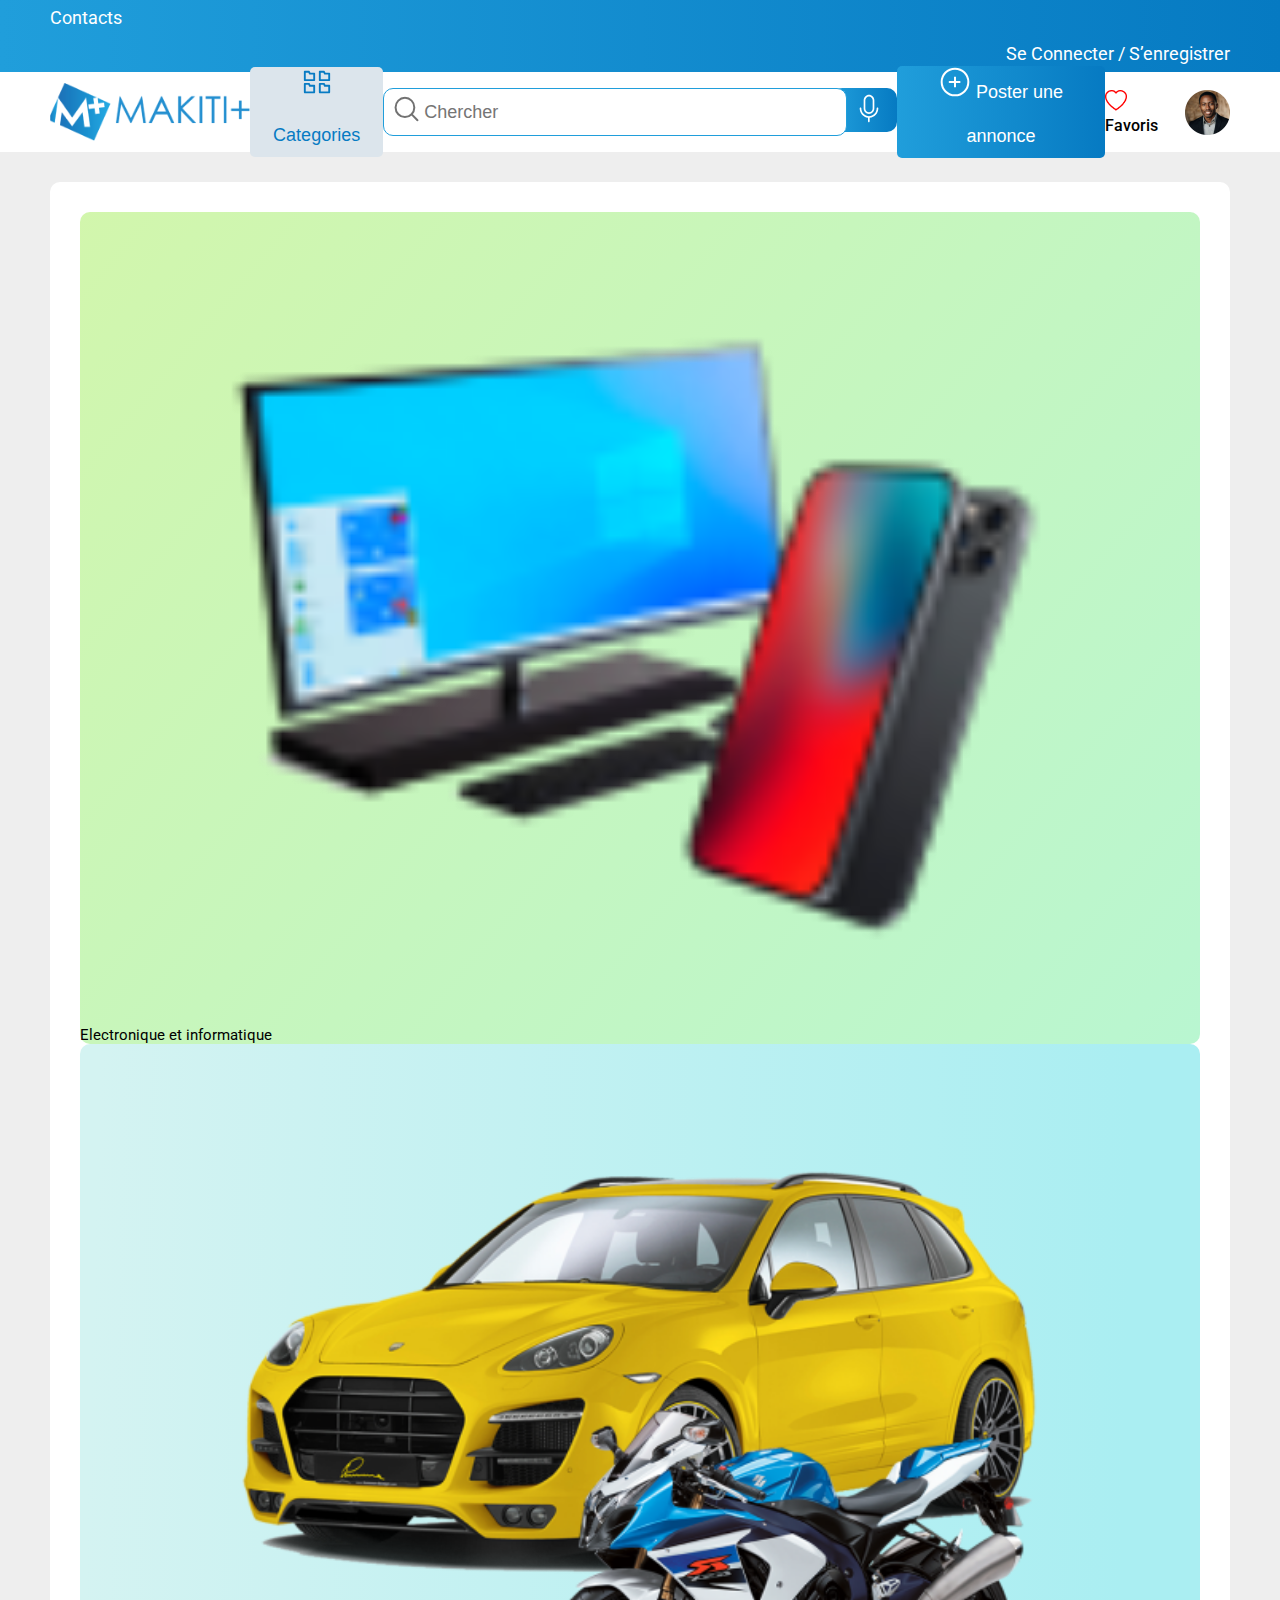
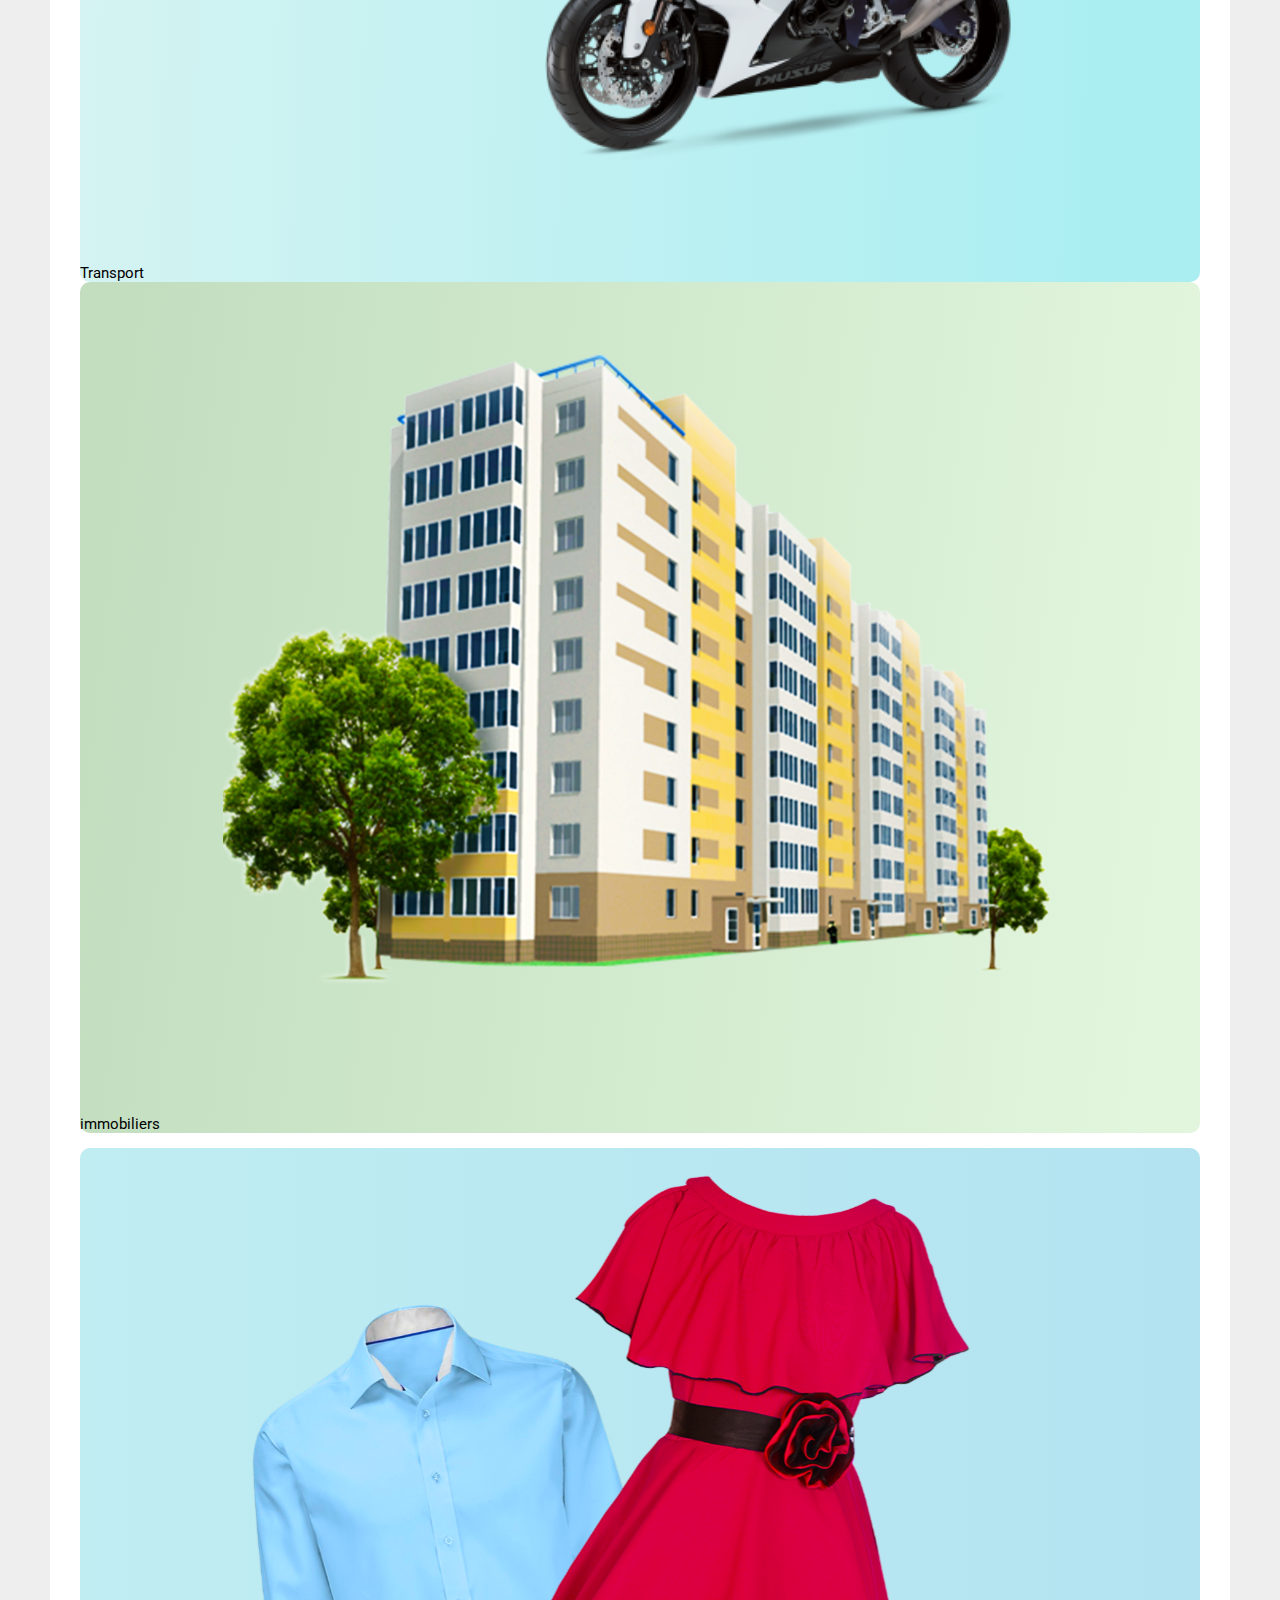
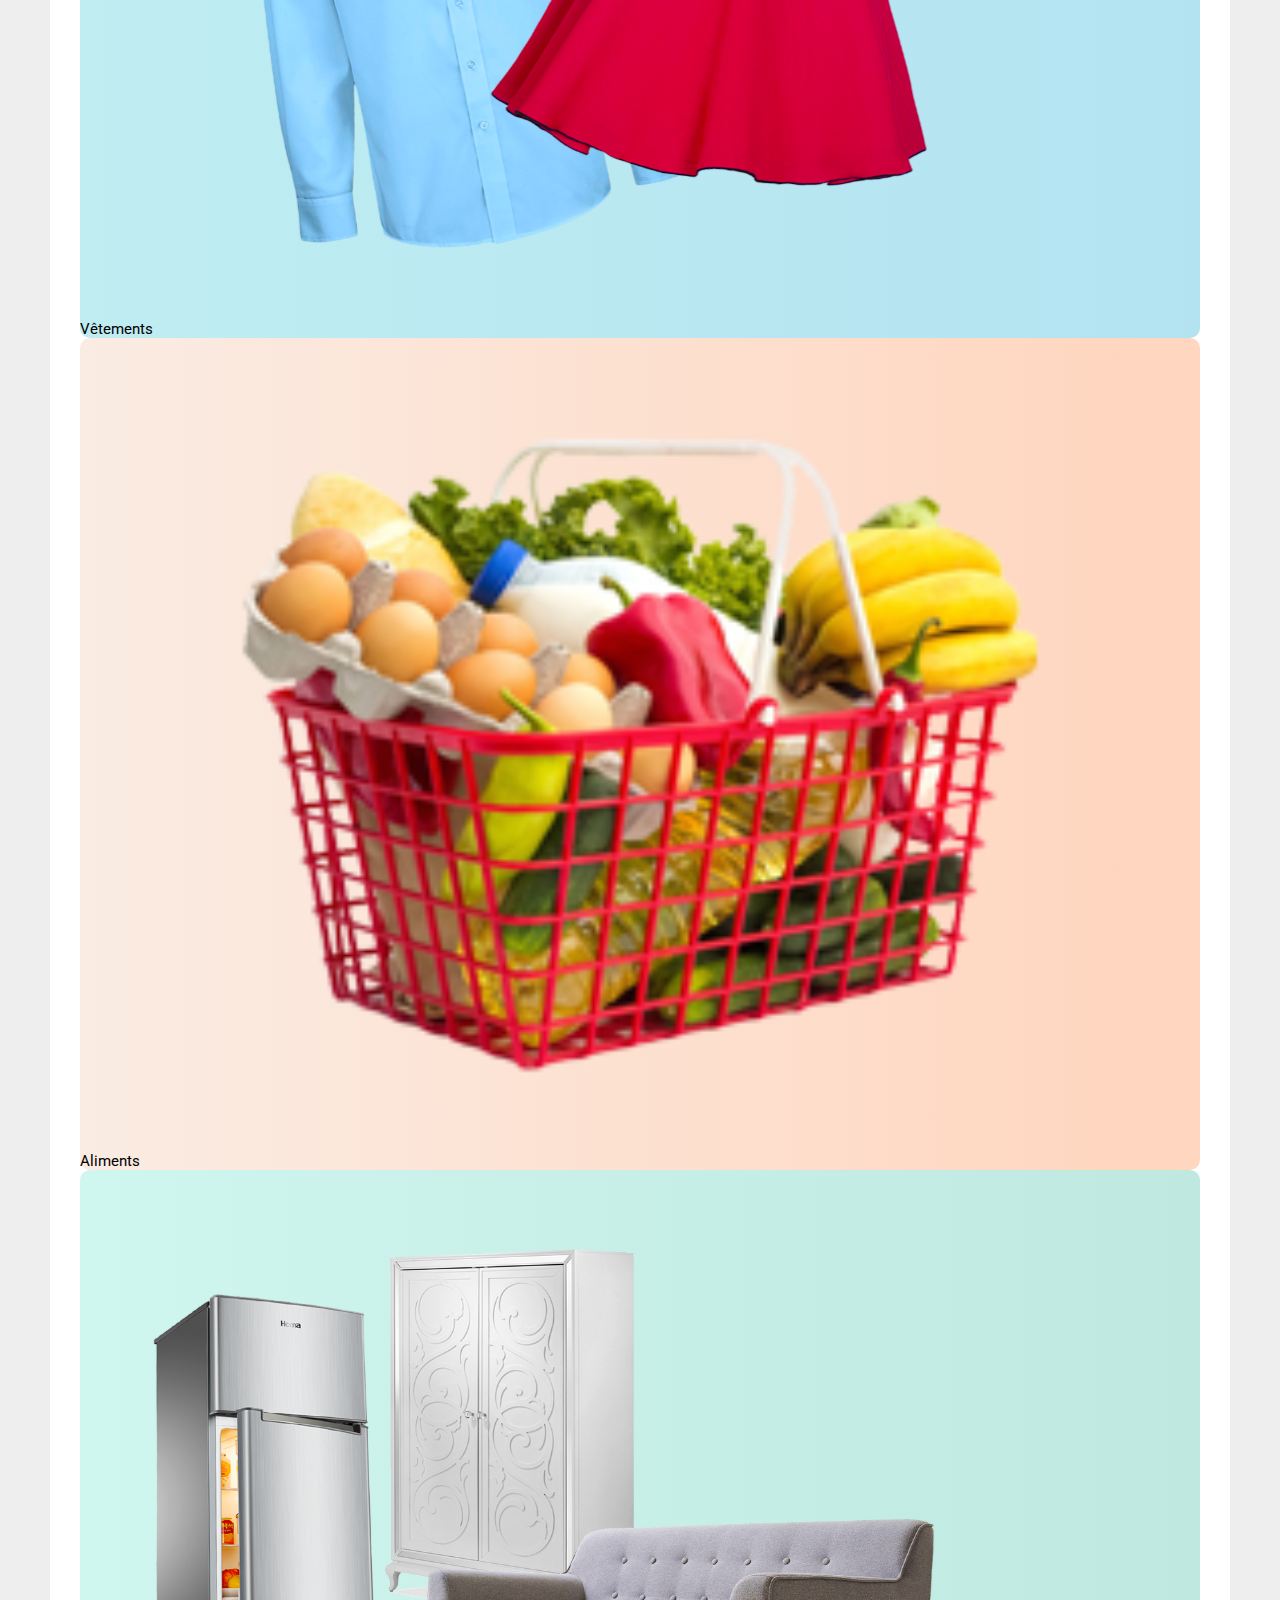
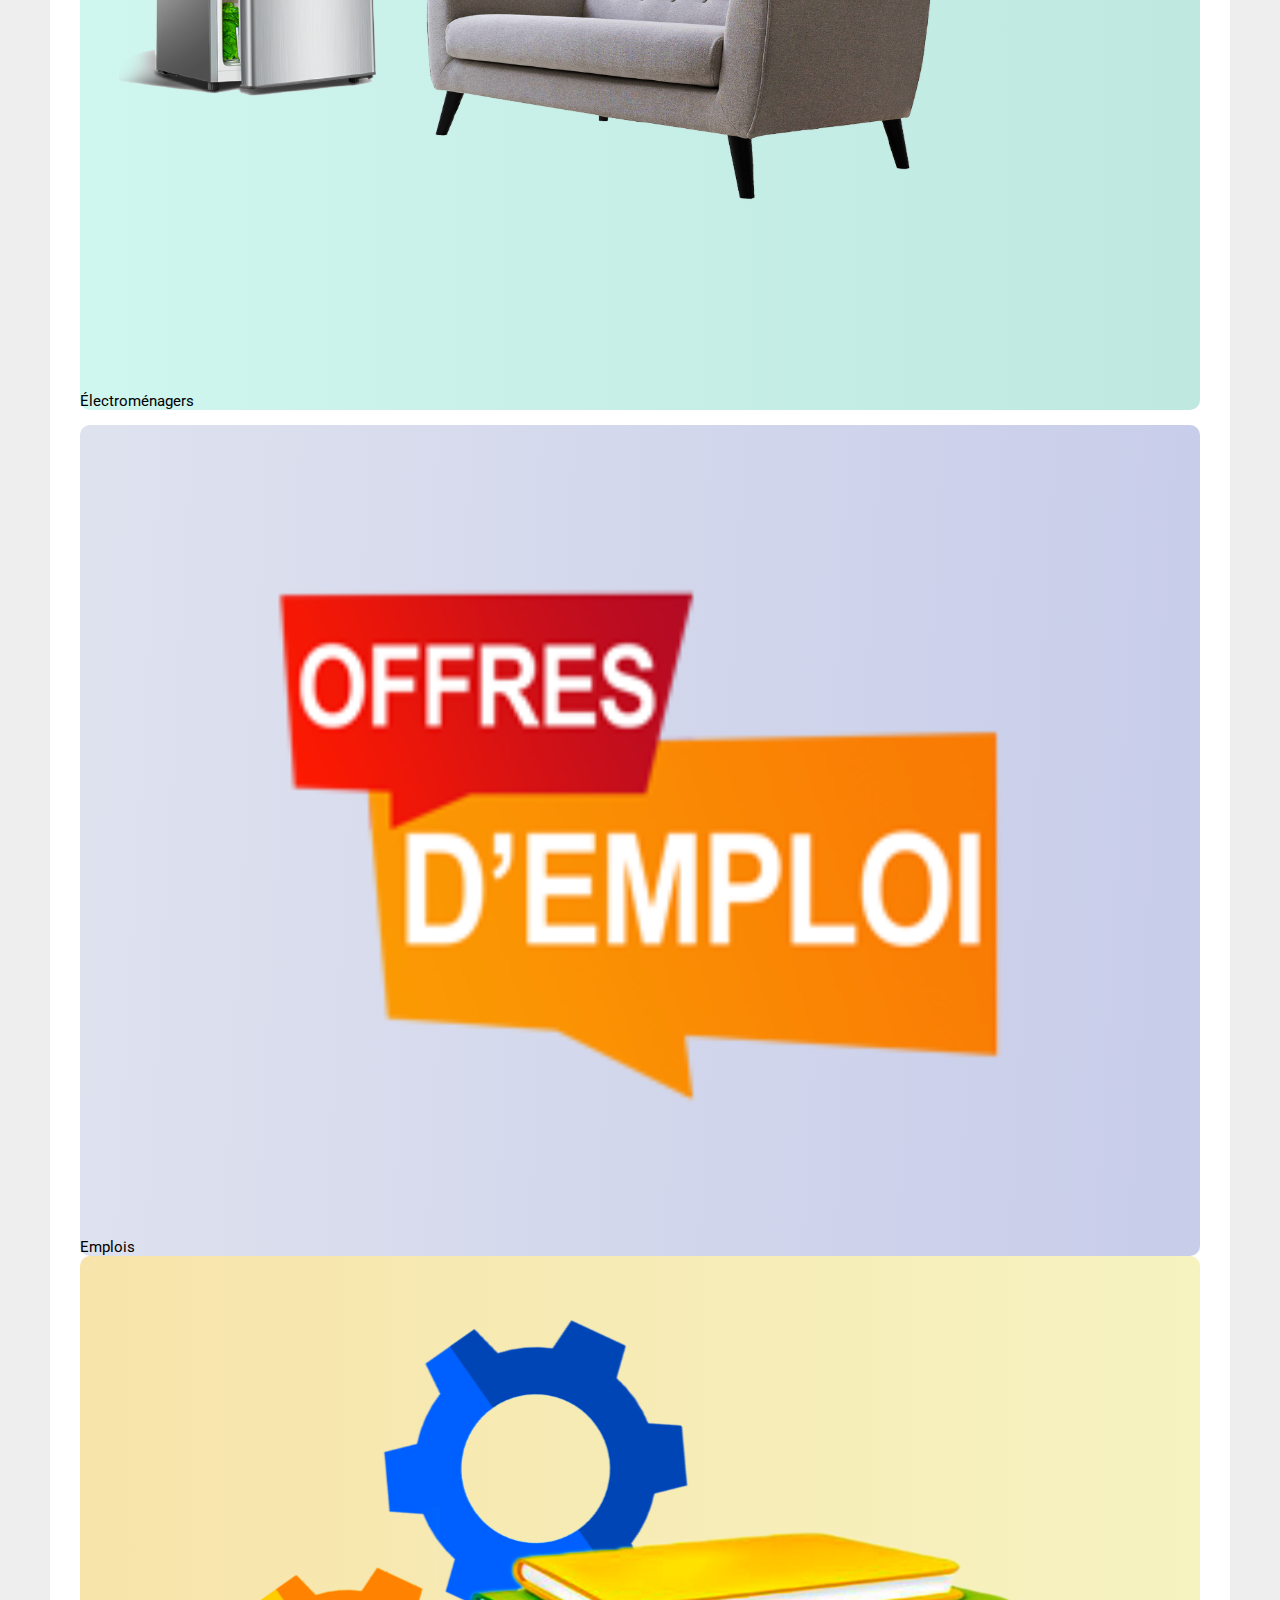
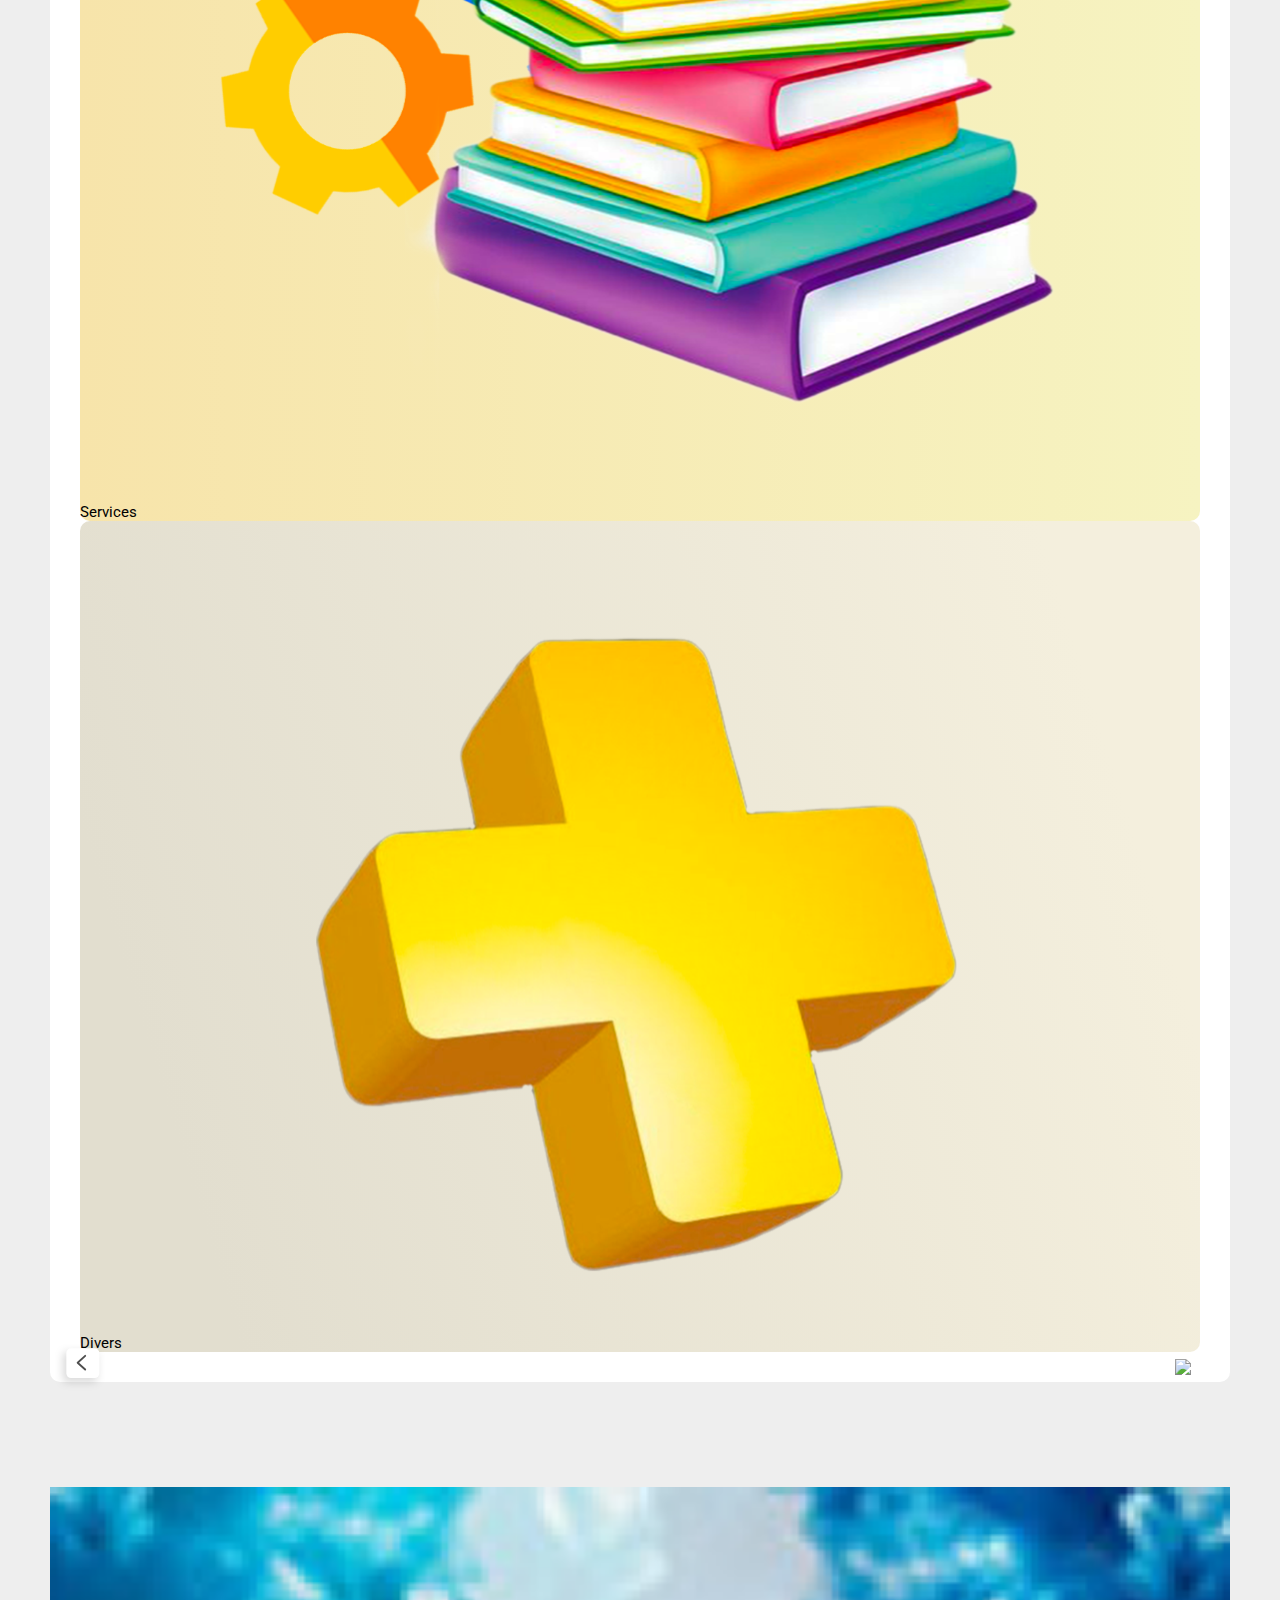
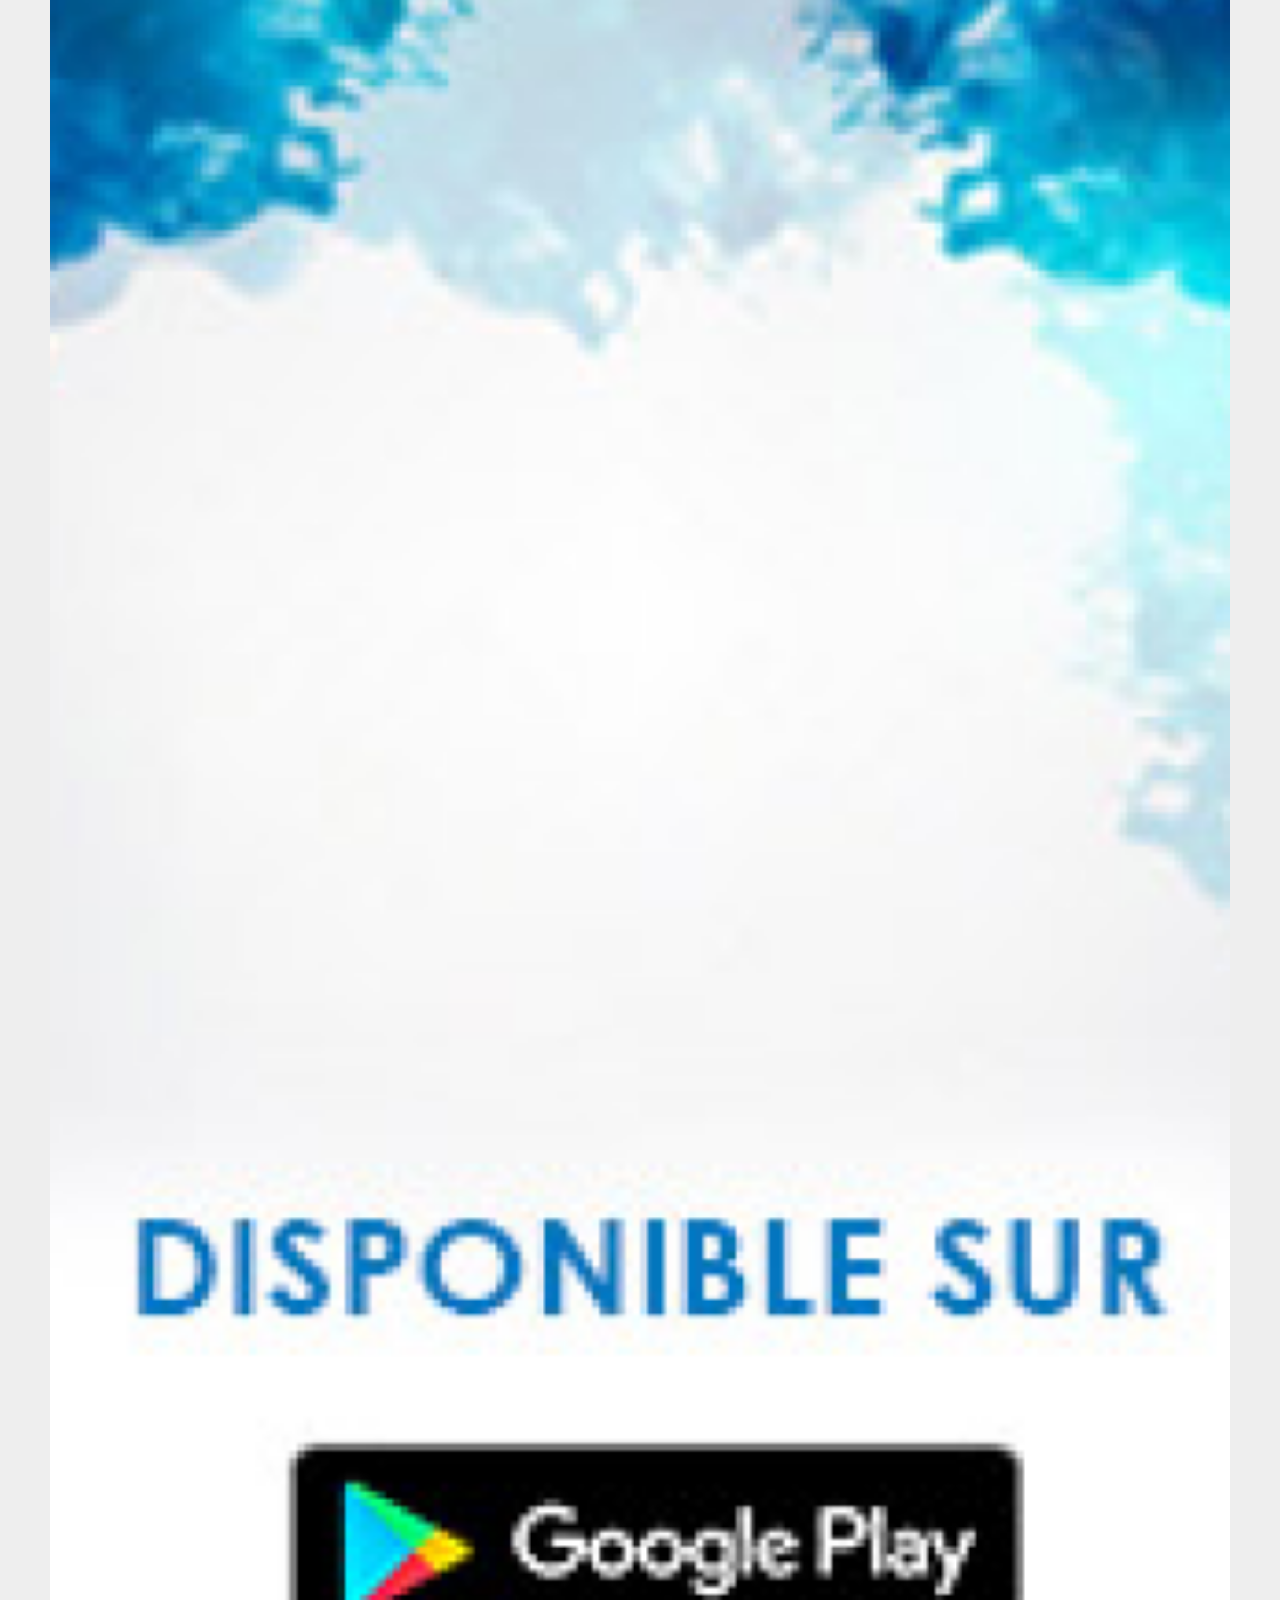
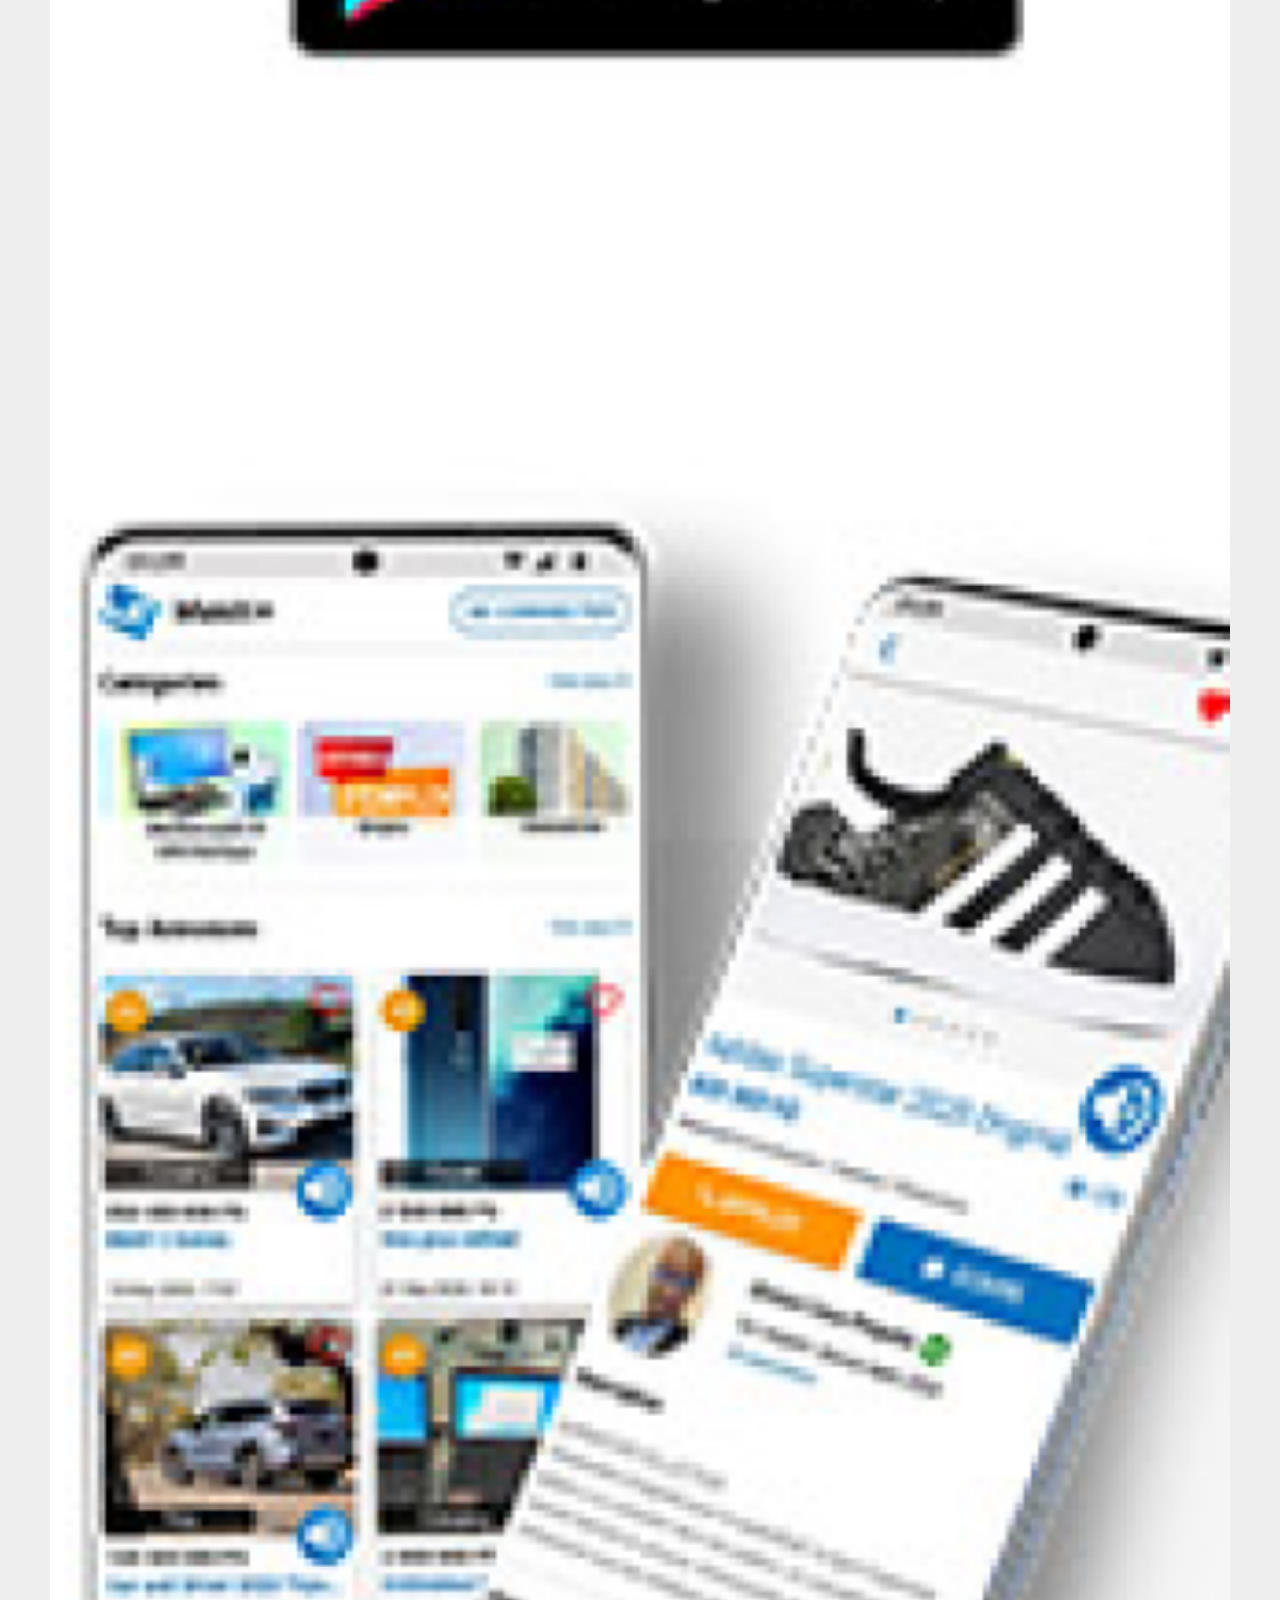
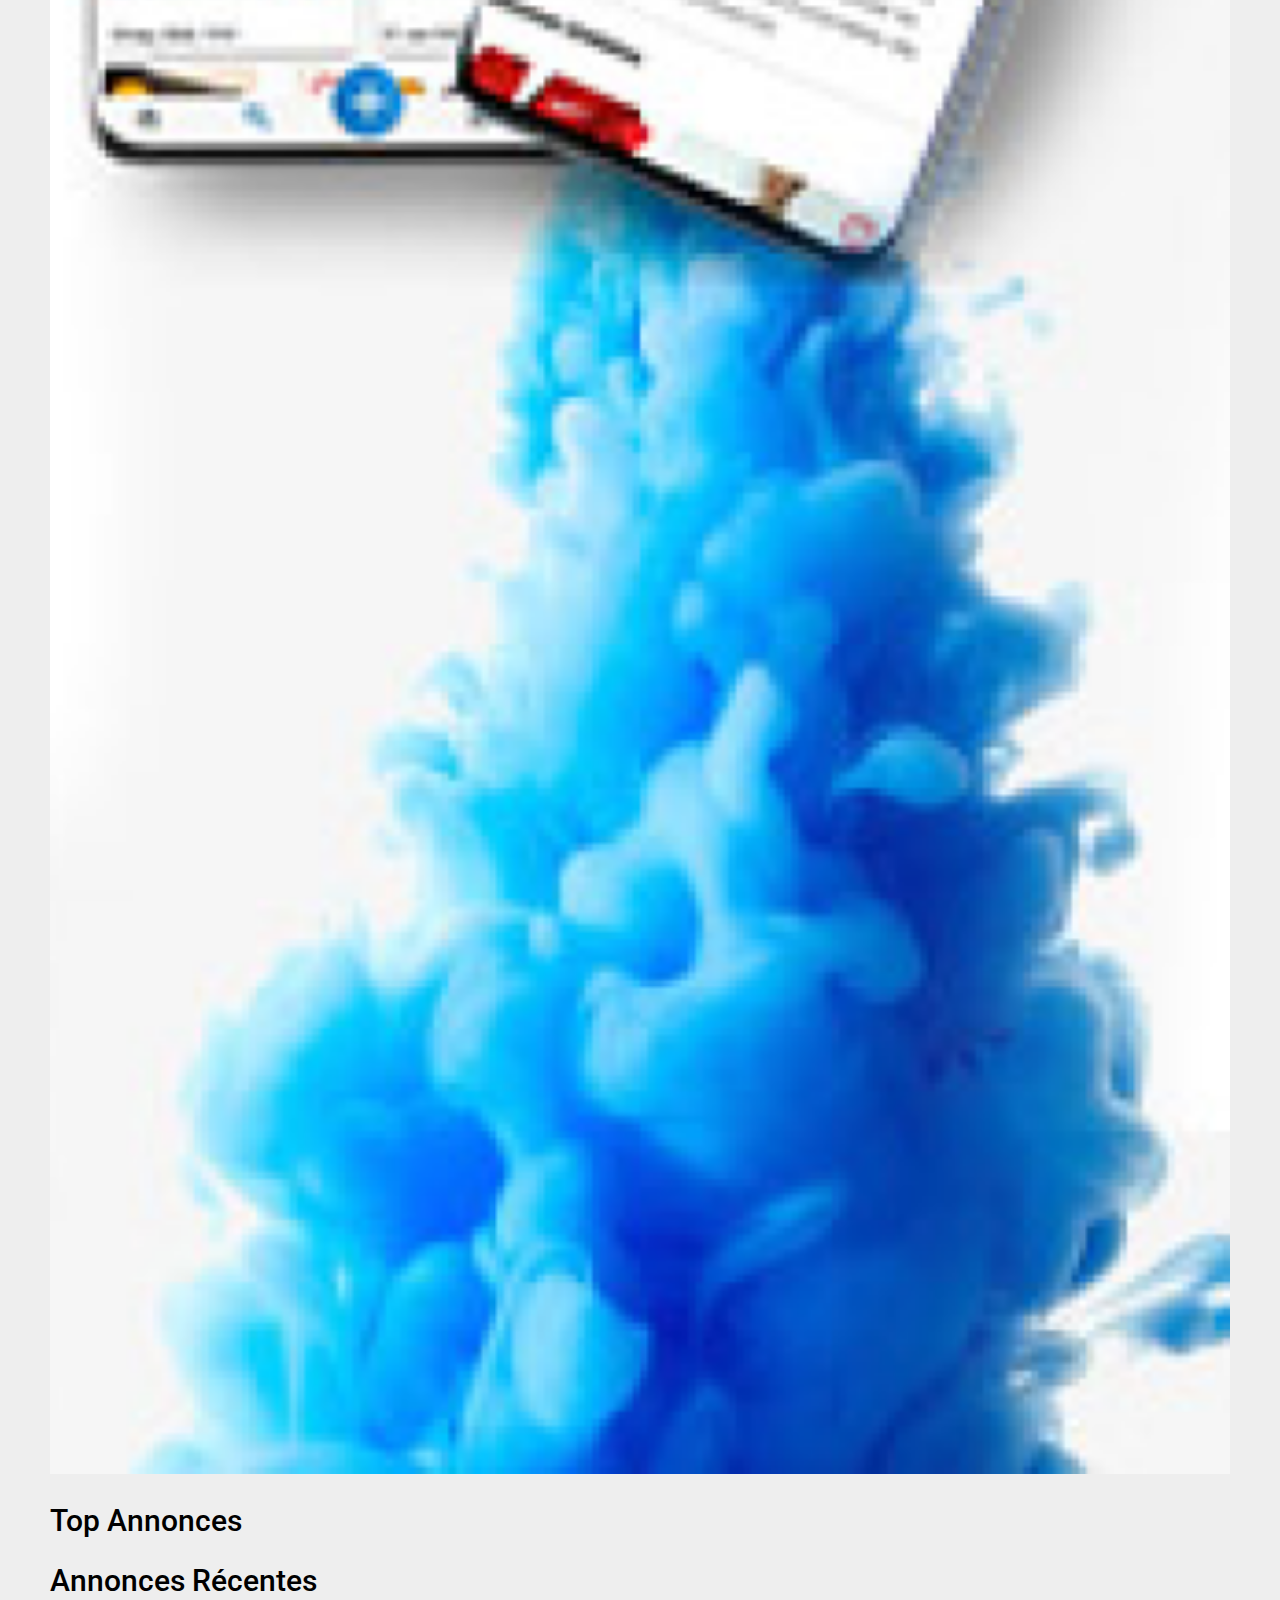
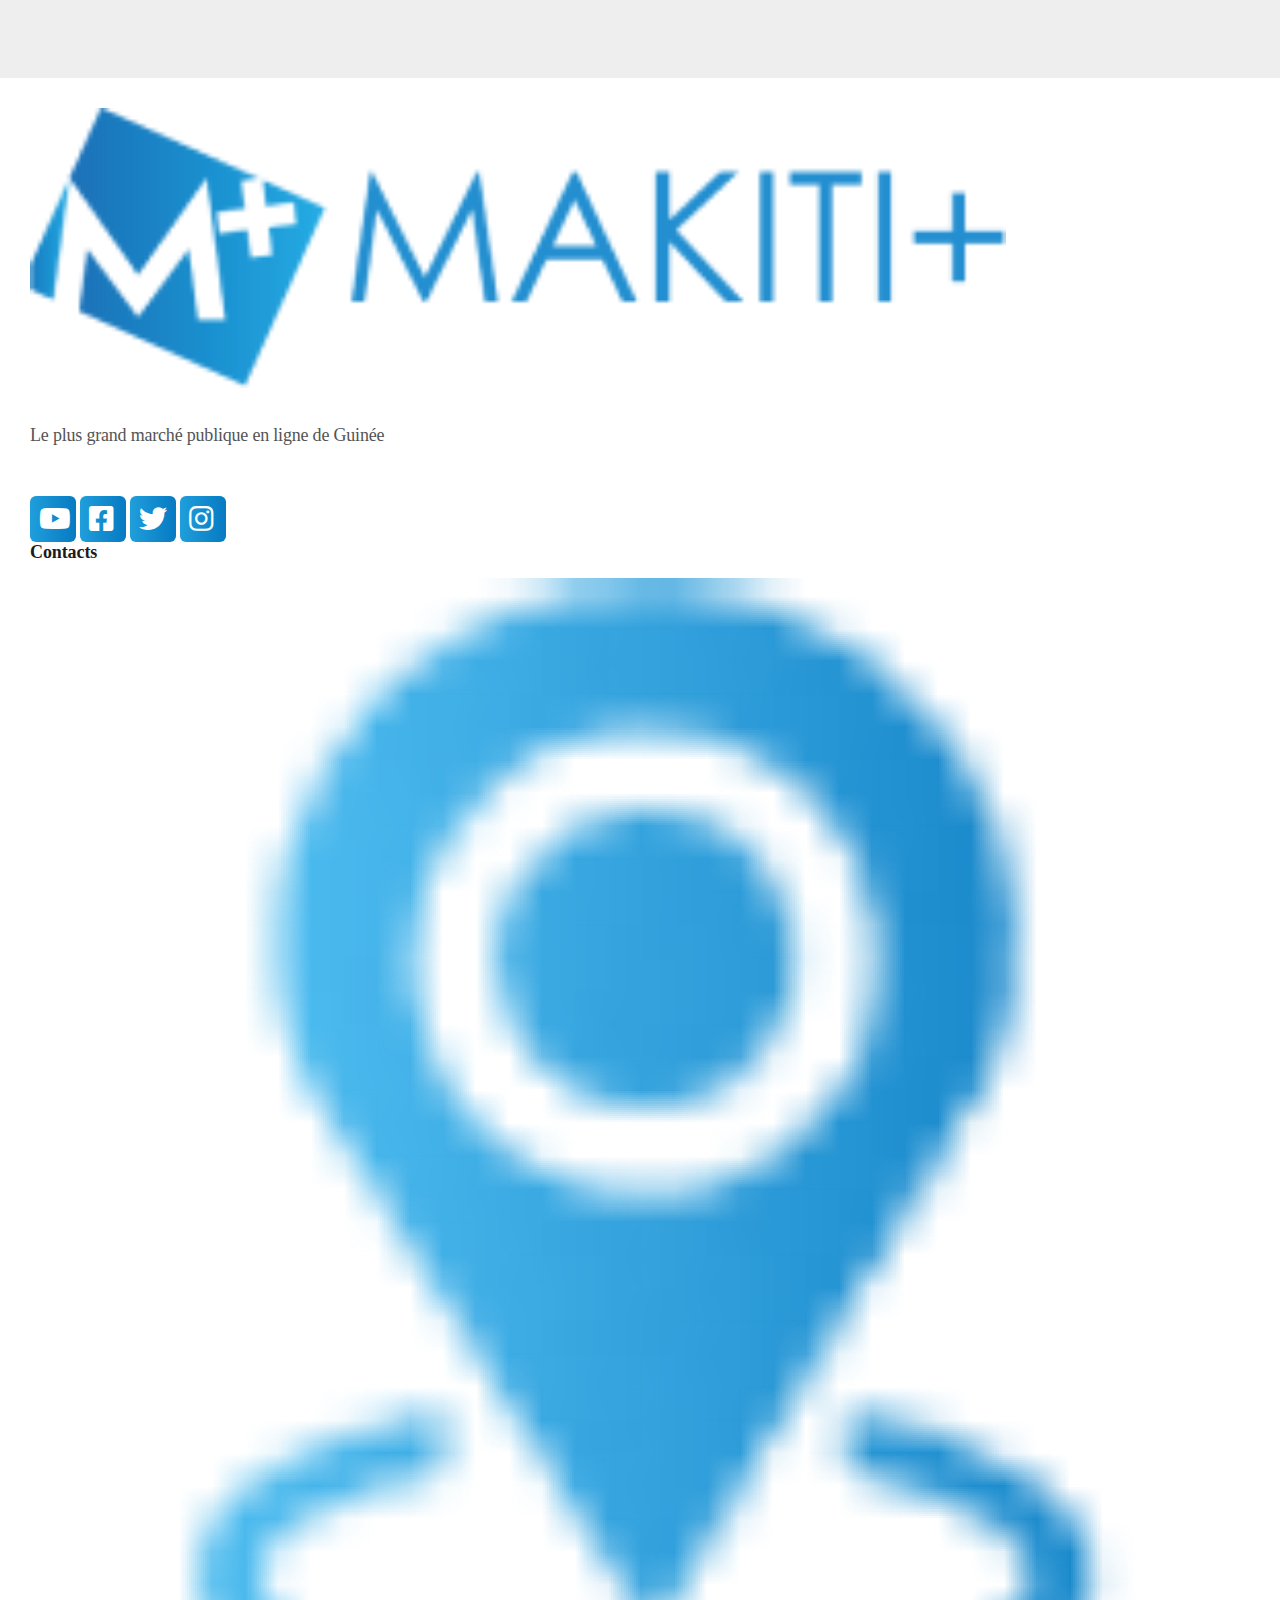
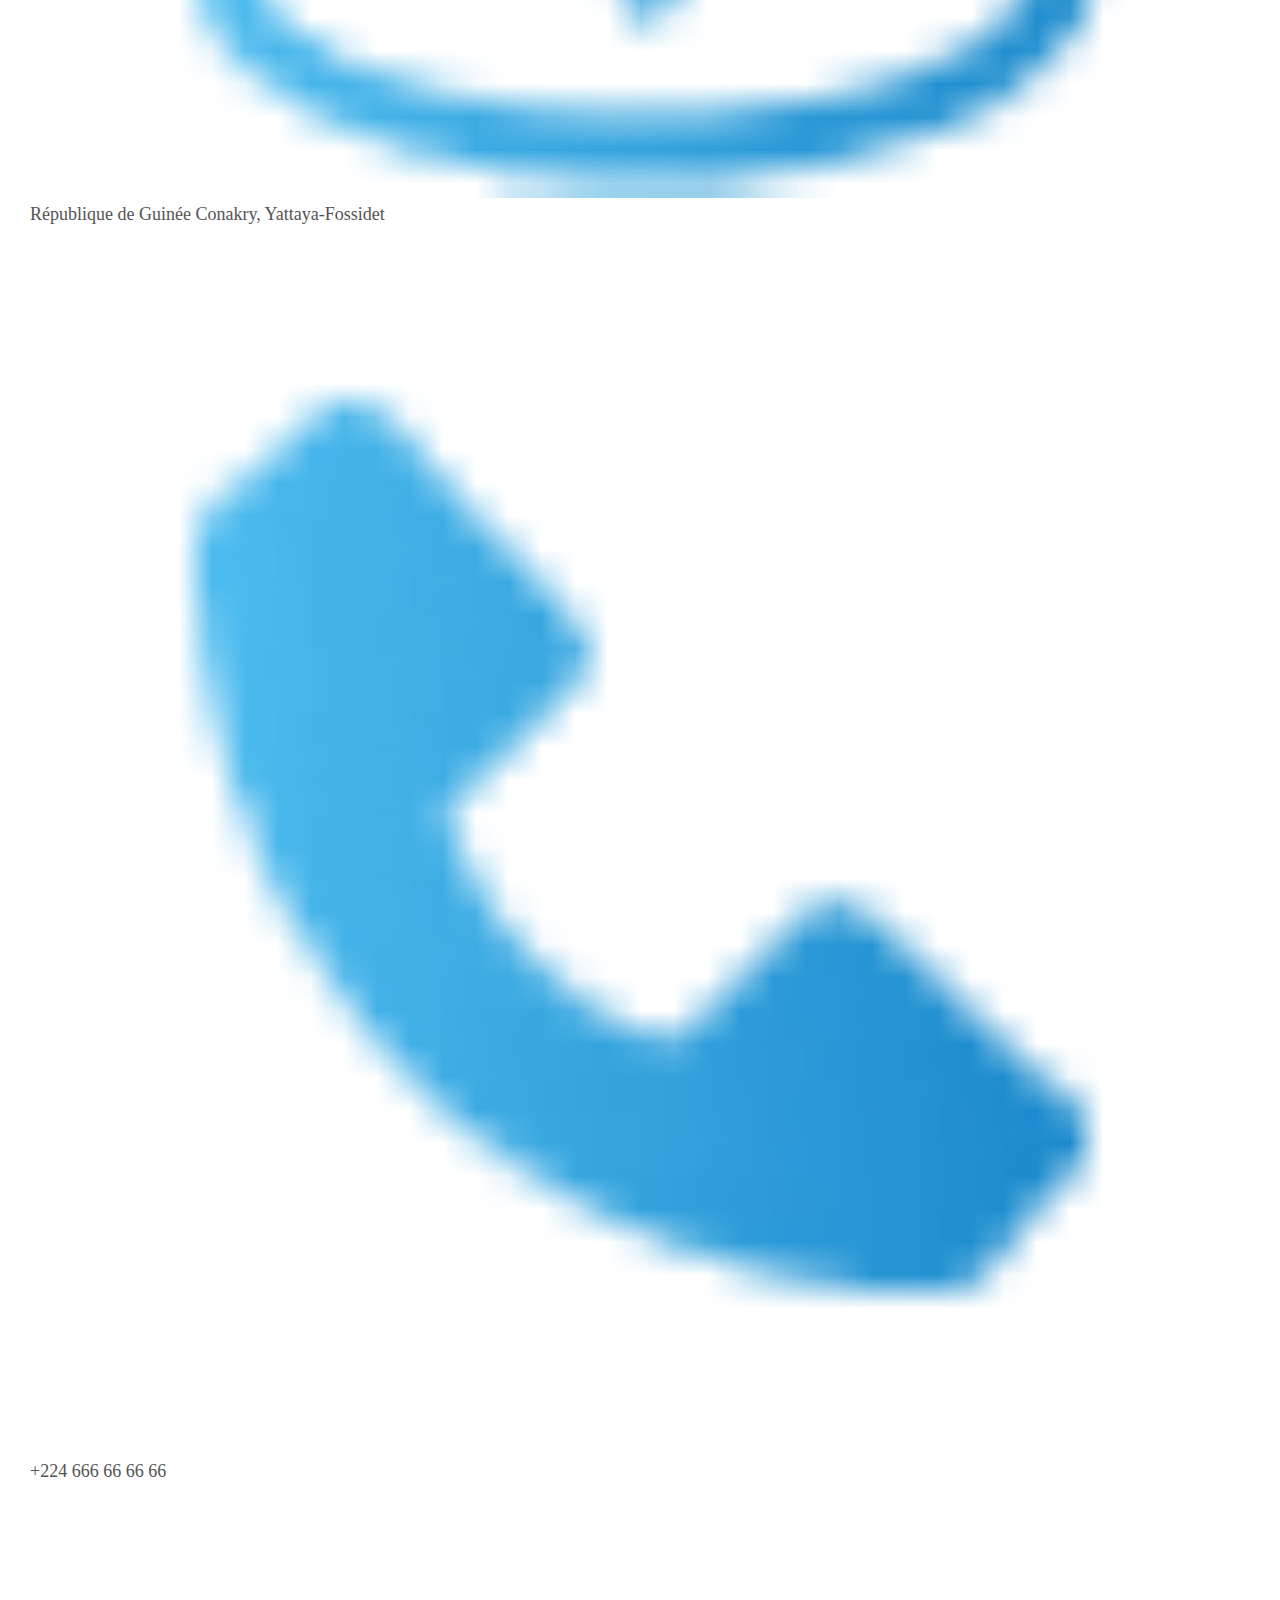
==== commit 5cbddfa7: "Merge branch 'main' of https://github.com/husseinwere/https---github.com-husseinwere-makiti into mai" ====
--- a/index.html
+++ b/index.html
@@ -8,8 +8,9 @@
     <link rel="stylesheet" href="https://cdn.jsdelivr.net/npm/bootstrap@5.1.2/dist/css/bootstrap.min.css" integrity="sha384-uWxY/CJNBR+1zjPWmfnSnVxwRheevXITnMqoEIeG1LJrdI0GlVs/9cVSyPYXdcSF" crossorigin="anonymous">
     <link rel="stylesheet" href="https://cdnjs.cloudflare.com/ajax/libs/font-awesome/5.15.4/css/all.min.css" integrity="sha512-1ycn6IcaQQ40/MKBW2W4Rhis/DbILU74C1vSrLJxCq57o941Ym01SwNsOMqvEBFlcgUa6xLiPY/NS5R+E6ztJQ==" crossorigin="anonymous" referrerpolicy="no-referrer" />
     <link rel="stylesheet" href="css/style.css">
+    <script src="js/index.js"></script>
 </head>
-<body>
+<body onload="getProducts()">
     <div id="header">
         <div class="qlinks">
             <div class="row">
@@ -236,286 +237,12 @@
             </div>
             <div class="col-md-9">
                 <h2 class="title">Top Annonces</h2>
-                <div class="row">
-                    <div class="col-md-3 col-6">
-                        <div class="product">
-                            <div class="product-image" style="background: url('assets/Rectangle 20-2.png'); background-size: cover;">
-                                <button class="product-wish"><img src="assets/bi_heart.png"></button>
-                                <div class="product-badge">Conakry</div>
-                            </div>
-                            <div class="product-description">
-                                <h3 class="price">800 000 FG</h3>
-                                <div class="product-name">Chaussure Nike a vendre</div>
-                                <div class="desc">Aujourd’hui - 12:00</div>
-                            </div>
-                            <div class="product-actions">
-                                <button class="call-btn"><img src="assets/bx_bxs-phone-1.png">Appeler</button>
-                                <button class="send-btn"><img src="assets/carbon_send-alt-filled.png">Ecrire</button>
-                            </div>
-                        </div>
-                    </div>
-                    <div class="col-md-3 col-6">
-                        <div class="product">
-                            <div class="product-image" style="background: url('assets/Rectangle 22.png'); background-size: cover;">
-                                <button class="product-wish"><img src="assets/bi_heart.png"></button>
-                                <div class="product-badge">Conakry</div>
-                            </div>
-                            <div class="product-description">
-                                <h3 class="price">800 000 FG</h3>
-                                <div class="product-name">Chaussure Nike a vendre</div>
-                                <div class="desc">Aujourd’hui - 12:00</div>
-                            </div>
-                            <div class="product-actions">
-                                <button class="call-btn"><img src="assets/bx_bxs-phone-1.png">Appeler</button>
-                                <button class="send-btn"><img src="assets/carbon_send-alt-filled.png">Ecrire</button>
-                            </div>
-                        </div>
-                    </div>
-                    <div class="col-md-3 col-6">
-                        <div class="product">
-                            <div class="product-image" style="background: url('assets/Rectangle 20-1.png'); background-size: cover;">
-                                <button class="product-wish"><img src="assets/bi_heart.png"></button>
-                                <div class="product-badge">Conakry</div>
-                            </div>
-                            <div class="product-description">
-                                <h3 class="price">800 000 FG</h3>
-                                <div class="product-name">Chaussure Nike a vendre</div>
-                                <div class="desc">Aujourd’hui - 12:00</div>
-                            </div>
-                            <div class="product-actions">
-                                <button class="call-btn"><img src="assets/bx_bxs-phone-1.png">Appeler</button>
-                                <button class="send-btn"><img src="assets/carbon_send-alt-filled.png">Ecrire</button>
-                            </div>
-                        </div>
-                    </div>
-                    <div class="col-md-3 col-6">
-                        <div class="product">
-                            <div class="product-image" style="background: url('assets/Rectangle 20.png'); background-size: cover;">
-                                <button class="product-wish"><img src="assets/bi_heart.png"></button>
-                                <div class="product-badge">Conakry</div>
-                            </div>
-                            <div class="product-description">
-                                <h3 class="price">800 000 FG</h3>
-                                <div class="product-name">Chaussure Nike a vendre</div>
-                                <div class="desc">Aujourd’hui - 12:00</div>
-                            </div>
-                            <div class="product-actions">
-                                <button class="call-btn"><img src="assets/bx_bxs-phone-1.png">Appeler</button>
-                                <button class="send-btn"><img src="assets/carbon_send-alt-filled.png">Ecrire</button>
-                            </div>
-                        </div>
-                    </div>
-                </div>
-                <div class="row">
-                    <div class="col-md-3 col-6">
-                        <div class="product">
-                            <div class="product-image" style="background: url('assets/Rectangle 20.png'); background-size: cover;">
-                                <button class="product-wish"><img src="assets/bi_heart.png"></button>
-                                <div class="product-badge">Conakry</div>
-                            </div>
-                            <div class="product-description">
-                                <h3 class="price">800 000 FG</h3>
-                                <div class="product-name">Chaussure Nike a vendre</div>
-                                <div class="desc">Aujourd’hui - 12:00</div>
-                            </div>
-                            <div class="product-actions">
-                                <button class="call-btn"><img src="assets/bx_bxs-phone-1.png">Appeler</button>
-                                <button class="send-btn"><img src="assets/carbon_send-alt-filled.png">Ecrire</button>
-                            </div>
-                        </div>
-                    </div>
-                    <div class="col-md-3 col-6">
-                        <div class="product">
-                            <div class="product-image" style="background: url('assets/Rectangle 20-1.png'); background-size: cover;">
-                                <button class="product-wish"><img src="assets/bi_heart.png"></button>
-                                <div class="product-badge">Conakry</div>
-                            </div>
-                            <div class="product-description">
-                                <h3 class="price">800 000 FG</h3>
-                                <div class="product-name">Chaussure Nike a vendre</div>
-                                <div class="desc">Aujourd’hui - 12:00</div>
-                            </div>
-                            <div class="product-actions">
-                                <button class="call-btn"><img src="assets/bx_bxs-phone-1.png">Appeler</button>
-                                <button class="send-btn"><img src="assets/carbon_send-alt-filled.png">Ecrire</button>
-                            </div>
-                        </div>
-                    </div>
-                    <div class="col-md-3 col-6">
-                        <div class="product">
-                            <div class="product-image" style="background: url('assets/Rectangle 22.png'); background-size: cover;">
-                                <button class="product-wish"><img src="assets/bi_heart.png"></button>
-                                <div class="product-badge">Conakry</div>
-                            </div>
-                            <div class="product-description">
-                                <h3 class="price">800 000 FG</h3>
-                                <div class="product-name">Chaussure Nike a vendre</div>
-                                <div class="desc">Aujourd’hui - 12:00</div>
-                            </div>
-                            <div class="product-actions">
-                                <button class="call-btn"><img src="assets/bx_bxs-phone-1.png">Appeler</button>
-                                <button class="send-btn"><img src="assets/carbon_send-alt-filled.png">Ecrire</button>
-                            </div>
-                        </div>
-                    </div>
-                    <div class="col-md-3 col-6">
-                        <div class="product">
-                            <div class="product-image" style="background: url('assets/Rectangle 20-2.png'); background-size: cover;">
-                                <button class="product-wish"><img src="assets/bi_heart.png"></button>
-                                <div class="product-badge">Conakry</div>
-                            </div>
-                            <div class="product-description">
-                                <h3 class="price">800 000 FG</h3>
-                                <div class="product-name">Chaussure Nike a vendre</div>
-                                <div class="desc">Aujourd’hui - 12:00</div>
-                            </div>
-                            <div class="product-actions">
-                                <button class="call-btn"><img src="assets/bx_bxs-phone-1.png">Appeler</button>
-                                <button class="send-btn"><img src="assets/carbon_send-alt-filled.png">Ecrire</button>
-                            </div>
-                        </div>
-                    </div>
+                <div id="top-products">
+                    <!-- API FETCH -->
                 </div>
                 <h2 class="title">Annonces Récentes</h2>
-                <div class="row">
-                    <div class="col-md-3 col-6">
-                        <div class="product">
-                            <div class="product-image" style="background: url('assets/Rectangle 20-2.png'); background-size: cover;">
-                                <button class="product-wish"><img src="assets/bi_heart.png"></button>
-                                <div class="product-badge">Conakry</div>
-                            </div>
-                            <div class="product-description">
-                                <h3 class="price">800 000 FG</h3>
-                                <div class="product-name">Chaussure Nike a vendre</div>
-                                <div class="desc">Aujourd’hui - 12:00</div>
-                            </div>
-                            <div class="product-actions">
-                                <button class="call-btn"><img src="assets/bx_bxs-phone-1.png">Appeler</button>
-                                <button class="send-btn"><img src="assets/carbon_send-alt-filled.png">Ecrire</button>
-                            </div>
-                        </div>
-                    </div>
-                    <div class="col-md-3 col-6">
-                        <div class="product">
-                            <div class="product-image" style="background: url('assets/Rectangle 22.png'); background-size: cover;">
-                                <button class="product-wish"><img src="assets/bi_heart.png"></button>
-                                <div class="product-badge">Conakry</div>
-                            </div>
-                            <div class="product-description">
-                                <h3 class="price">800 000 FG</h3>
-                                <div class="product-name">Chaussure Nike a vendre</div>
-                                <div class="desc">Aujourd’hui - 12:00</div>
-                            </div>
-                            <div class="product-actions">
-                                <button class="call-btn"><img src="assets/bx_bxs-phone-1.png">Appeler</button>
-                                <button class="send-btn"><img src="assets/carbon_send-alt-filled.png">Ecrire</button>
-                            </div>
-                        </div>
-                    </div>
-                    <div class="col-md-3 col-6">
-                        <div class="product">
-                            <div class="product-image" style="background: url('assets/Rectangle 20-1.png'); background-size: cover;">
-                                <button class="product-wish"><img src="assets/bi_heart.png"></button>
-                                <div class="product-badge">Conakry</div>
-                            </div>
-                            <div class="product-description">
-                                <h3 class="price">800 000 FG</h3>
-                                <div class="product-name">Chaussure Nike a vendre</div>
-                                <div class="desc">Aujourd’hui - 12:00</div>
-                            </div>
-                            <div class="product-actions">
-                                <button class="call-btn"><img src="assets/bx_bxs-phone-1.png">Appeler</button>
-                                <button class="send-btn"><img src="assets/carbon_send-alt-filled.png">Ecrire</button>
-                            </div>
-                        </div>
-                    </div>
-                    <div class="col-md-3 col-6">
-                        <div class="product">
-                            <div class="product-image" style="background: url('assets/Rectangle 20.png'); background-size: cover;">
-                                <button class="product-wish"><img src="assets/bi_heart.png"></button>
-                                <div class="product-badge">Conakry</div>
-                            </div>
-                            <div class="product-description">
-                                <h3 class="price">800 000 FG</h3>
-                                <div class="product-name">Chaussure Nike a vendre</div>
-                                <div class="desc">Aujourd’hui - 12:00</div>
-                            </div>
-                            <div class="product-actions">
-                                <button class="call-btn"><img src="assets/bx_bxs-phone-1.png">Appeler</button>
-                                <button class="send-btn"><img src="assets/carbon_send-alt-filled.png">Ecrire</button>
-                            </div>
-                        </div>
-                    </div>
-                </div>
-                <div class="row">
-                    <div class="col-md-3 col-6">
-                        <div class="product">
-                            <div class="product-image" style="background: url('assets/Rectangle 20.png'); background-size: cover;">
-                                <button class="product-wish"><img src="assets/bi_heart.png"></button>
-                                <div class="product-badge">Conakry</div>
-                            </div>
-                            <div class="product-description">
-                                <h3 class="price">800 000 FG</h3>
-                                <div class="product-name">Chaussure Nike a vendre</div>
-                                <div class="desc">Aujourd’hui - 12:00</div>
-                            </div>
-                            <div class="product-actions">
-                                <button class="call-btn"><img src="assets/bx_bxs-phone-1.png">Appeler</button>
-                                <button class="send-btn"><img src="assets/carbon_send-alt-filled.png">Ecrire</button>
-                            </div>
-                        </div>
-                    </div>
-                    <div class="col-md-3 col-6">
-                        <div class="product">
-                            <div class="product-image" style="background: url('assets/Rectangle 20-1.png'); background-size: cover;">
-                                <button class="product-wish"><img src="assets/bi_heart.png"></button>
-                                <div class="product-badge">Conakry</div>
-                            </div>
-                            <div class="product-description">
-                                <h3 class="price">800 000 FG</h3>
-                                <div class="product-name">Chaussure Nike a vendre</div>
-                                <div class="desc">Aujourd’hui - 12:00</div>
-                            </div>
-                            <div class="product-actions">
-                                <button class="call-btn"><img src="assets/bx_bxs-phone-1.png">Appeler</button>
-                                <button class="send-btn"><img src="assets/carbon_send-alt-filled.png">Ecrire</button>
-                            </div>
-                        </div>
-                    </div>
-                    <div class="col-md-3 col-6">
-                        <div class="product">
-                            <div class="product-image" style="background: url('assets/Rectangle 22.png'); background-size: cover;">
-                                <button class="product-wish"><img src="assets/bi_heart.png"></button>
-                                <div class="product-badge">Conakry</div>
-                            </div>
-                            <div class="product-description">
-                                <h3 class="price">800 000 FG</h3>
-                                <div class="product-name">Chaussure Nike a vendre</div>
-                                <div class="desc">Aujourd’hui - 12:00</div>
-                            </div>
-                            <div class="product-actions">
-                                <button class="call-btn"><img src="assets/bx_bxs-phone-1.png">Appeler</button>
-                                <button class="send-btn"><img src="assets/carbon_send-alt-filled.png">Ecrire</button>
-                            </div>
-                        </div>
-                    </div>
-                    <div class="col-md-3 col-6">
-                        <div class="product">
-                            <div class="product-image" style="background: url('assets/Rectangle 20-2.png'); background-size: cover;">
-                                <button class="product-wish"><img src="assets/bi_heart.png"></button>
-                                <div class="product-badge">Conakry</div>
-                            </div>
-                            <div class="product-description">
-                                <h3 class="price">800 000 FG</h3>
-                                <div class="product-name">Chaussure Nike a vendre</div>
-                                <div class="desc">Aujourd’hui - 12:00</div>
-                            </div>
-                            <div class="product-actions">
-                                <button class="call-btn"><img src="assets/bx_bxs-phone-1.png">Appeler</button>
-                                <button class="send-btn"><img src="assets/carbon_send-alt-filled.png">Ecrire</button>
-                            </div>
-                        </div>
-                    </div>
+                <div id="recent-products">
+                    <!-- API FETCH -->
                 </div>
             </div>
         </div>
--- a/css/style.css
+++ b/css/style.css
@@ -1,3 +1,4 @@
+@import url('https://fonts.googleapis.com/css2?family=Roboto&display=swap');
 body {
     padding: 0;
     margin: 0;
@@ -421,7 +422,7 @@
     #mobile-search .input-after {
         width: calc(20vw - 7px);
         line-height: 44px;
-        margin-left: -18px;
+        margin-left: -23px;
     }
     #mobile-categories {
         margin: 10px;
